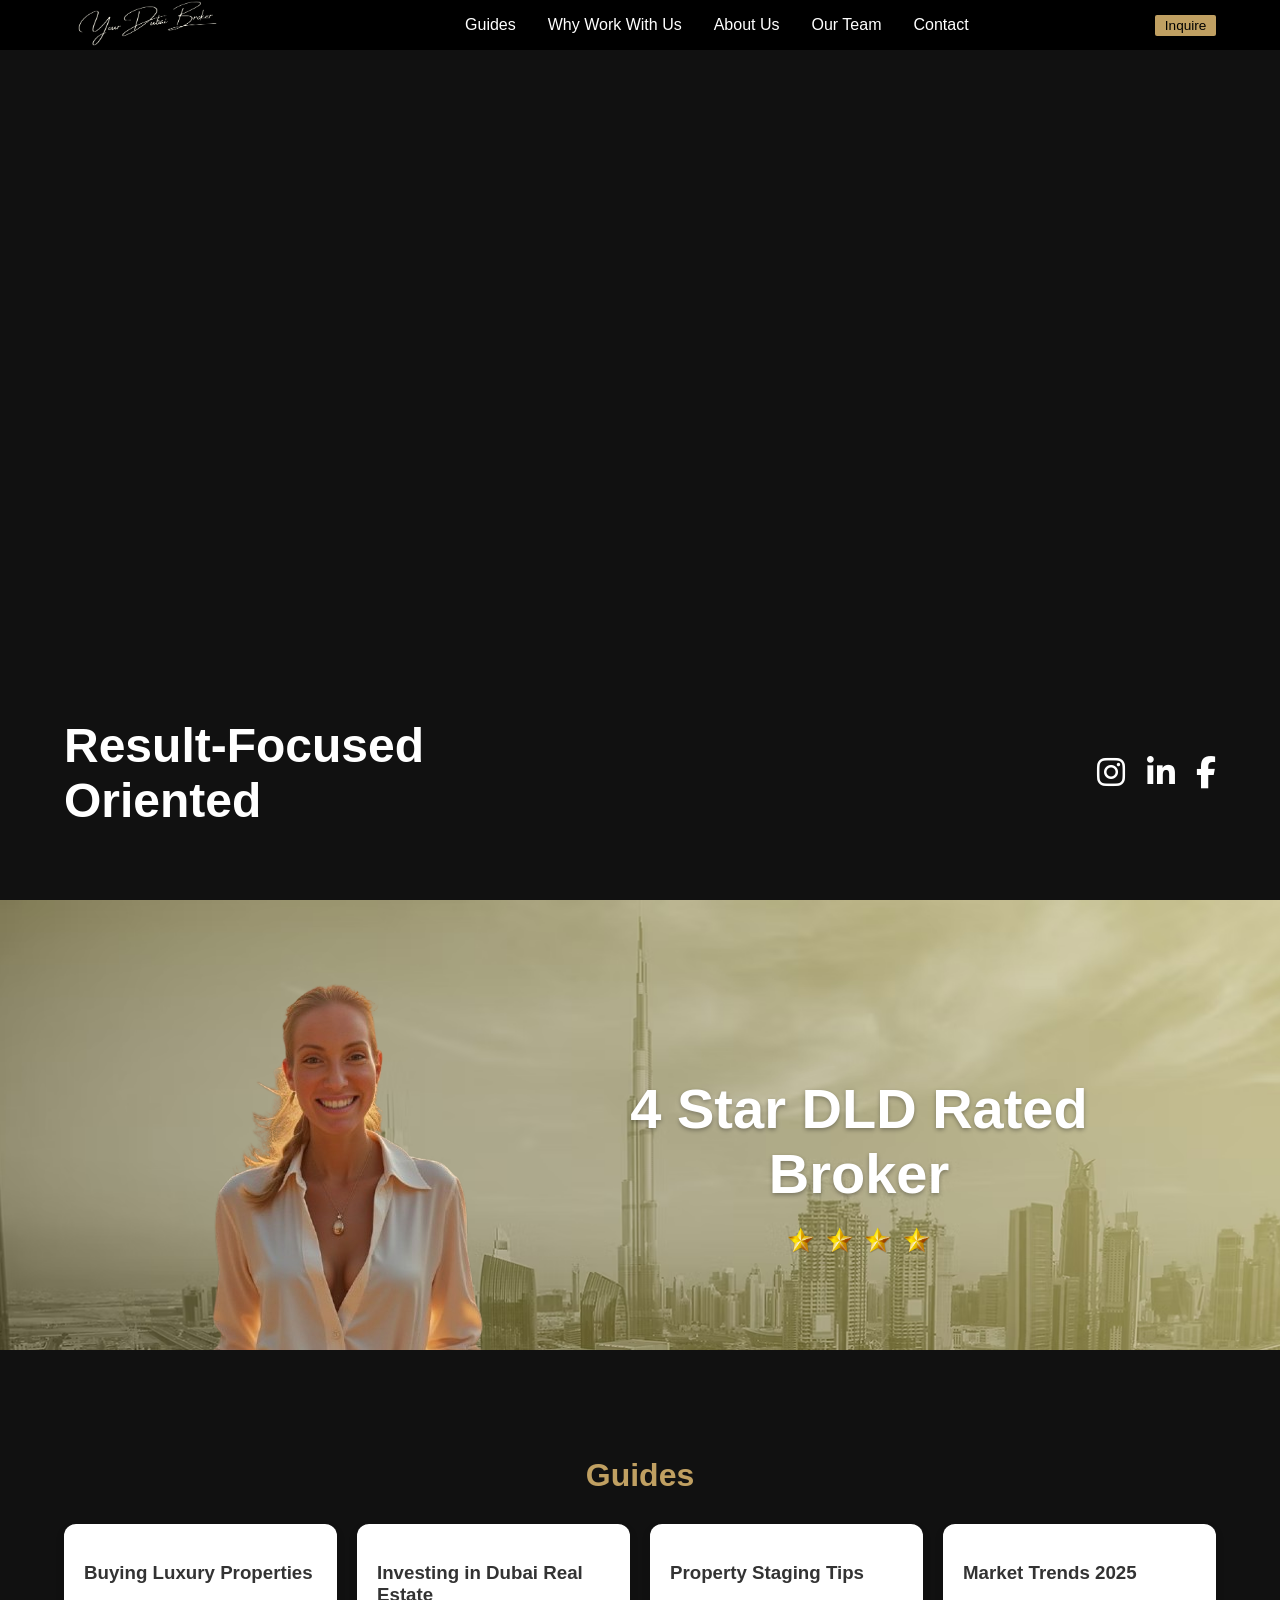
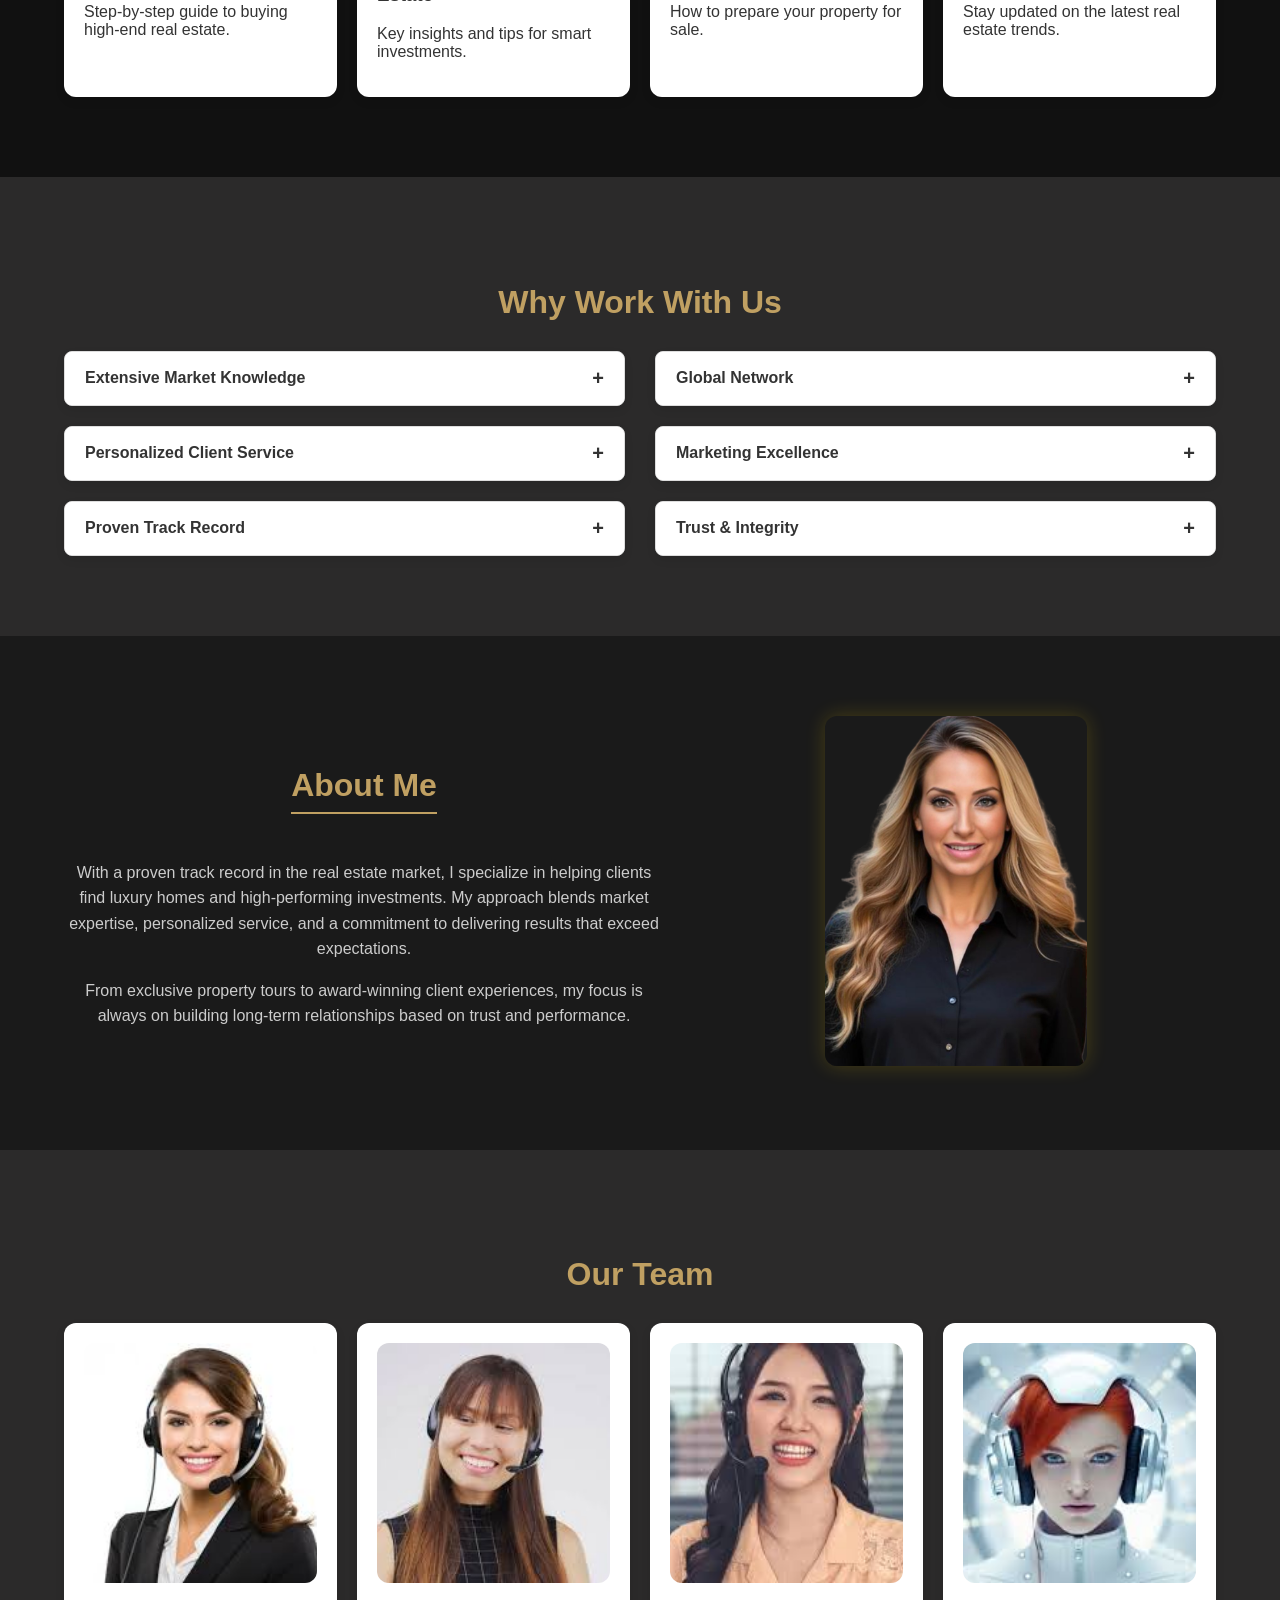
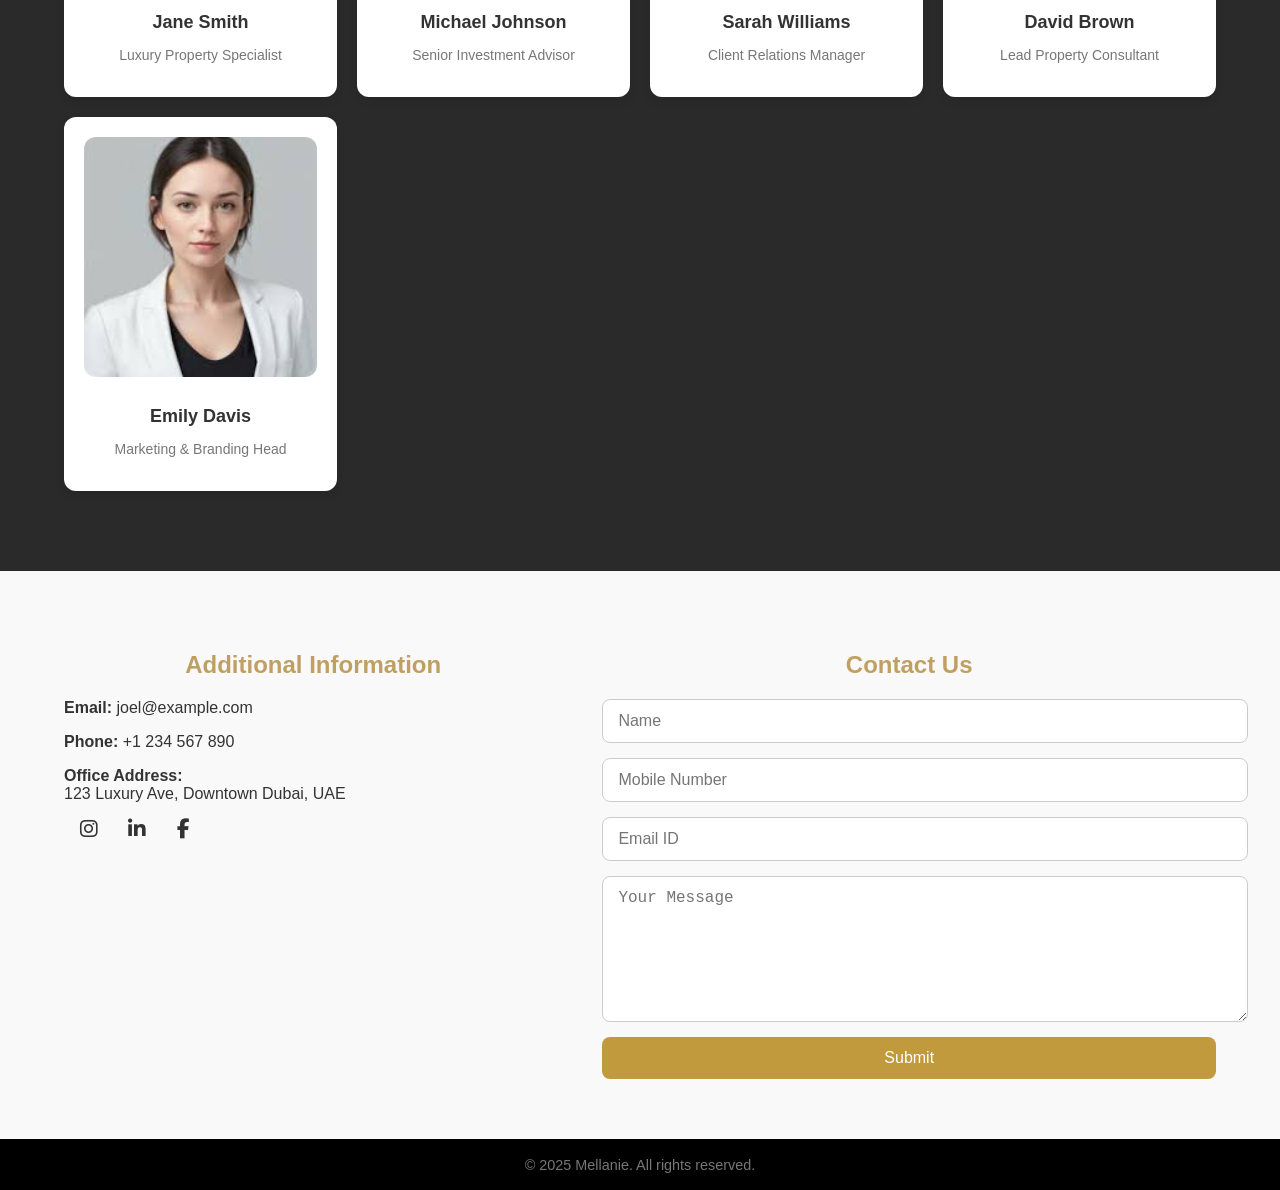
==== index.html @ d6aa224c "initial commit" ====
<!DOCTYPE html>
<html lang="en">
<head>
  <meta charset="UTF-8" />
  <meta name="viewport" content="width=device-width, initial-scale=1.0"/>
  <title>Mellanie | Luxury Real Estate Agent</title>
  <link rel="icon" href="Image/Untitled design (1) (1).png" type="image/png">
  <link rel="stylesheet" href="style.css" />
  <link rel="stylesheet" href="https://cdnjs.cloudflare.com/ajax/libs/font-awesome/6.5.0/css/all.min.css">
</head>
<body>

  <!-- Header -->
  <header class="header">
  <div class="container header-layout">
    <!-- Left: Logo -->
    <div class="logo">
  <a href="/" scroll-to="#hero">
    <img src="Image/signatureWhite 1.png" alt="Logo" class="logo-img" />
  </a>
</div>
    <!-- Center: Navigation -->
    <nav class="nav-center">
      <ul class="nav-links">
  <!-- <li><a href="#hero">Home</a></li> -->
  <li><a href="#guides">Guides</a></li>
  <li><a href="#why-work">Why Work With Us</a></li>
  <li><a href="#about">About Us</a></li>
  <li><a href="#team">Our Team</a></li>
  
  <li><a href="#contact">Contact</a></li>
</ul>
    </nav>

    <!-- Right: Inquire Button -->
    <div class="nav-btn">
      <a href="#contact" class="inquire-btn">Inquire</a>
    </div>
  </div>
</header>

  <!-- Hero Section with Video -->
  <section class="hero" id="hero">
    <div class="video-container">
      <video autoplay muted loop playsinline>
        <source src="Video/Untitled video - Made with Clipchamp (1).mp4" type="video/mp4" alt/>
        Your browser does not support the video tag.
      </video>
    </div>

    <!-- Hero Content -->
    

    <!-- Hero Bottom Overlay -->
    <div class="hero-bottom">
      <div class="container hero-bottom-flex">
        <h2 class="hero-bottom-heading" >Result-Focused <br> Oriented</h2>
        <div class="social-icons">
          <a href="#"><i class="fab fa-instagram"></i></a>
          <a href="#"><i class="fab fa-linkedin-in"></i></a>
          <a href="#"><i class="fab fa-facebook-f"></i></a>
        </div>
      </div>
    </div>
  </section>

  <!-- Award section -->
  <section class="awards-section">
  <div class="award-background">
    <img src="Image/award.png" alt="Award Background" />
  </div>
  <div class="container awards-container">
    <div class="award-agent-image">
      <img src="Image/mel_3-removebg-preview.png" alt="Agent Image" />
    </div>
    <div class="award-text">
      <h3>4 Star DLD Rated Broker</h3>
      <div class="star-row">
                <img src="Image/star.png.png" alt="Star" class="star-icon">
                <img src="Image/star.png.png" alt="Star" class="star-icon">
                <img src="Image/star.png.png" alt="Star" class="star-icon">
                <img src="Image/star.png.png" alt="Star" class="star-icon">
                </div>

    </div>
  </div>
</section>





  
<!-- Guides Section -->
<section class="section guides-section" id="guides">
  <div class="container">
    <h2>Guides</h2>
    <div class="guides-grid">
      <div class="guide-card" data-guide="guide1">
        <h3>Buying Luxury Properties</h3>
        <p>Step-by-step guide to buying high-end real estate.</p>
      </div>
      <div class="guide-card" data-guide="guide2">
        <h3>Investing in Dubai Real Estate</h3>
        <p>Key insights and tips for smart investments.</p>
      </div>
      <div class="guide-card" data-guide="guide3">
        <h3>Property Staging Tips</h3>
        <p>How to prepare your property for sale.</p>
      </div>
      <div class="guide-card" data-guide="guide4">
        <h3>Market Trends 2025</h3>
        <p>Stay updated on the latest real estate trends.</p>
      </div>
    </div>
  </div>
</section>

<!-- Guide Modal -->
<div class="guide-modal" id="guideModal">
  <div class="guide-modal-content">
    <span class="close-modal">&times;</span>
    <div id="guideContent">
      <!-- Guide content will appear here -->
    </div>
  </div>
</div>


<!-- Why Work With Us Section -->
<section class="section why-work-section" id="why-work">
  <div class="container">
    <h2>Why Work With Us</h2>
    <div class="accordion-grid">
      <!-- Left Column -->
      <div class="accordion-column">
        
        <!-- Accordion Item 1 -->
        <div class="accordion-item">
          <button class="accordion-header">
            <span>Extensive Market Knowledge</span>
            <span class="accordion-icon">+</span>
          </button>
          <div class="accordion-content">
            <p>Our deep understanding of the luxury real estate market ensures you get the best value, whether buying or selling high-end properties.</p>
          </div>
        </div>

        <!-- Accordion Item 2 -->
        <div class="accordion-item">
          <button class="accordion-header">
            <span>Personalized Client Service</span>
            <span class="accordion-icon">+</span>
          </button>
          <div class="accordion-content">
            <p>We tailor our services to match your unique goals, providing a highly personalized and seamless experience throughout the process.</p>
          </div>
        </div>

        <!-- Accordion Item 3 -->
        <div class="accordion-item">
          <button class="accordion-header">
            <span>Proven Track Record</span>
            <span class="accordion-icon">+</span>
          </button>
          <div class="accordion-content">
            <p>With numerous successful transactions and satisfied clients, our results speak for themselves.</p>
          </div>
        </div>
      </div>

      <!-- Right Column -->
      <div class="accordion-column">
        
        <!-- Accordion Item 4 -->
        <div class="accordion-item">
          <button class="accordion-header">
            <span>Global Network</span>
            <span class="accordion-icon">+</span>
          </button>
          <div class="accordion-content">
            <p>Leverage our extensive network of international buyers, investors, and partners to access exclusive opportunities.</p>
          </div>
        </div>

        <!-- Accordion Item 5 -->
        <div class="accordion-item">
          <button class="accordion-header">
            <span>Marketing Excellence</span>
            <span class="accordion-icon">+</span>
          </button>
          <div class="accordion-content">
            <p>We use cutting-edge marketing strategies to ensure your property gets maximum exposure to the right audience.</p>
          </div>
        </div>

        <!-- Accordion Item 6 -->
        <div class="accordion-item">
          <button class="accordion-header">
            <span>Trust & Integrity</span>
            <span class="accordion-icon">+</span>
          </button>
          <div class="accordion-content">
            <p>We build long-term relationships based on transparency, trust, and a genuine commitment to your success.</p>
          </div>
        </div>
      </div>
    </div>
  </div>
</section>
<!-- About Section -->
  <section class="section about-section" id="about">
  <div class="container about-container">
    <!-- Left: Text -->
    <div class="about-text">
      <h2>About Me</h2>
      <p>With a proven track record in the real estate market, I specialize in helping clients find luxury homes and high-performing investments.  
      My approach blends market expertise, personalized service, and a commitment to delivering results that exceed expectations.</p>
      <p>From exclusive property tours to award-winning client experiences, my focus is always on building long-term relationships based on trust and performance.</p>
    </div>

    <!-- Right: Image -->
    <div class="about-image">
      <img src="Image/Untitled design (1) (1).png" alt="Real Estate Agent" />
    </div>
  </div>
</section>

<!-- Our Team Section -->
<section class="section team-section" id="team">
  <div class="container">
    <h2>Our Team</h2>
    <div class="team-grid">
      <!-- Team Member 1 -->
      <div class="team-card">
        <img src="Image/team1.jpeg" alt="Team Member 1" class="team-img" />
        <h3>Jane Smith</h3>
        <p>Luxury Property Specialist</p>
      </div>
      
      <!-- Team Member 2 -->
      <div class="team-card">
        <img src="Image/team2.jpeg" alt="Team Member 2" class="team-img" />
        <h3>Michael Johnson</h3>
        <p>Senior Investment Advisor</p>
      </div>
      
      <!-- Team Member 3 -->
      <div class="team-card">
        <img src="Image/team3.jpeg" alt="Team Member 3" class="team-img" />
        <h3>Sarah Williams</h3>
        <p>Client Relations Manager</p>
      </div>
      
      <!-- Team Member 4 -->
      <div class="team-card">
        <img src="Image/team4.jpeg" alt="Team Member 4" class="team-img" />
        <h3>David Brown</h3>
        <p>Lead Property Consultant</p>
      </div>
      
      <!-- Team Member 5 -->
      <div class="team-card">
        <img src="Image/team5.jpeg" alt="Team Member 5" class="team-img" />
        <h3>Emily Davis</h3>
        <p>Marketing & Branding Head</p>
      </div>
    </div>
  </div>
</section>
  

  <!-- Contact Us Section -->
<section class="section contact-us-section" id="contact">
  <div class="container contact-us-container">
    <!-- Left: Additional Information -->
    <div class="contact-info">
      <h2>Additional Information</h2>
      <p><strong>Email:</strong> <a href="mailto:joel@example.com">joel@example.com</a></p>
      <p><strong>Phone:</strong> <a href="tel:+1234567890">+1 234 567 890</a></p>
      <p><strong>Office Address:</strong><br>123 Luxury Ave, Downtown Dubai, UAE</p>
      
      <div class="social-icons contact-social-icons">
        <a href="#"><i class="fab fa-instagram"></i></a>
        <a href="#"><i class="fab fa-linkedin-in"></i></a>
        <a href="#"><i class="fab fa-facebook-f"></i></a>
      </div>
    </div>

    <!-- Right: Contact Form -->
    <div class="contact-form">
      <h2>Contact Us</h2>
      <form action="#" method="post">
        <input type="text" name="name" placeholder="Name" required>
        <input type="tel" name="mobile" placeholder="Mobile Number" required>
        <input type="email" name="email" placeholder="Email ID" required>
        <textarea name="description" placeholder="Your Message" required></textarea>
        <button type="submit" class="inquire-btn">Submit</button>
      </form>
    </div>
  </div>
</section>


  <!-- Footer -->
  <footer class="footer">
    <div class="container">
      <p>&copy; 2025 Mellanie. All rights reserved.</p>
    </div>
  </footer>
<script>
  const guideContentData = {
    guide1: "<h3>Buying Luxury Properties</h3><p>Here's a comprehensive guide to help you purchase your dream luxury property...</p>",
    guide2: "<h3>Investing in Dubai Real Estate</h3><p>Discover investment strategies and key locations in Dubai's dynamic market...</p>",
    guide3: "<h3>Property Staging Tips</h3><p>Learn how to stage your property for maximum appeal and value...</p>",
    guide4: "<h3>Market Trends 2025</h3><p>Stay ahead of the curve with these market trends and projections for 2025...</p>"
  };

  const guideCards = document.querySelectorAll(".guide-card");
  const guideModal = document.getElementById("guideModal");
  const guideContent = document.getElementById("guideContent");
  const closeModal = document.querySelector(".close-modal");

  guideCards.forEach(card => {
    card.addEventListener("click", () => {
      const guideKey = card.getAttribute("data-guide");
      guideContent.innerHTML = guideContentData[guideKey];
      guideModal.style.display = "block";
    });
  });

  closeModal.addEventListener("click", () => {
    guideModal.style.display = "none";
  });

  window.addEventListener("click", (e) => {
    if (e.target === guideModal) {
      guideModal.style.display = "none";
    }
  });
</script>
<script>
  const accordionHeaders = document.querySelectorAll(".accordion-header");

  accordionHeaders.forEach(header => {
    header.addEventListener("click", () => {
      // Close all open accordions
      accordionHeaders.forEach(item => {
        if (item !== header) {
          item.classList.remove("active");
          item.nextElementSibling.style.maxHeight = null;
          item.nextElementSibling.style.padding = "0 20px";
          item.querySelector('.accordion-icon').textContent = "+";
        }
      });

      // Toggle this accordion
      header.classList.toggle("active");
      const content = header.nextElementSibling;
      const icon = header.querySelector('.accordion-icon');

      if (header.classList.contains("active")) {
        content.style.maxHeight = content.scrollHeight + "px";
        content.style.padding = "15px 20px";
        icon.textContent = "–";
      } else {
        content.style.maxHeight = null;
        content.style.padding = "0 20px";
        icon.textContent = "+";
      }
    });
  });
</script>


</body>
</html>
---- style.css ----
html {
  scroll-behavior: smooth;
}
/* Basic Layout */
body {
  margin: 0;
  font-family: 'Arial', sans-serif;
  background-color: #111;
  color: #fff;
}

.container {
  width: 90%;
  max-width: 1200px;
  margin: 0 auto;
  background-color: transparent !important;
}


/* Header */
.header {
  background-color: #000;
  padding: 0rem 0;
  position: fixed;
  width: 100%;
  z-index: 1000;
}

.header-flex {
  display: flex;
  justify-content: space-between;
  align-items: center;
}

.header-layout {
  display: flex;
  align-items: center;
  justify-content: space-between;
}

.logo-img {
  height: 45px;
}

/* Center Nav */
.nav-center {
  flex: 1;
  display: flex;
  justify-content: center;
}

.nav-links {
  display: flex;
  gap: 2rem;
  list-style: none;
}

.nav-links li a {
  color: #fff;
  text-decoration: none;
  font-weight: 500;
  transition: color 0.3s;
}

.nav-links li a:hover {
  color: #C0A062;
}

/* Right: Inquire Button */
.nav-btn {
  margin-left: auto;
}

.inquire-btn {
  padding: 0.2rem 0.6rem; /* Less vertical and horizontal padding */
  background-color: #C0A062;
  color: #000;
  text-decoration: none;
  font-weight: 500;
  font-size: 0.85rem; /* Slightly smaller text */
  border-radius: 2px;
  transition: background-color 0.3s;
}

.inquire-btn:hover {
  background-color: #C0A062;
}

.nav-links a {
  color: #fff;
  text-decoration: none;
  font-weight: 500;
  transition: color 0.3s;
}

.nav-links a:hover {
  color: #C0A062;
}

/* Hero Section */
.hero {
  position: relative;
  height: 100vh;
  overflow: hidden;
  font-size: larger;
}


.video-container video {
  width: 100%;
  height: 100%;
  margin-top: 2%;
  object-fit: cover;
}

.hero-content {
  position: absolute;
  top: 30%;
  left: 5%;
  z-index: 2;
  color: #c8882a;
  max-width: 600px;
}

.hero-content h1 {
  font-size: 3rem;
  margin-bottom: 0.5rem;
}

.hero-content p {
  font-size: 1.2rem;
}

/* Hero Bottom Overlay */
.hero-bottom {
  position: absolute;
  bottom: 2rem;
  width: 100%;
  z-index: 2;
}

.hero-bottom-flex {
  display: flex;
  justify-content: space-between;
  align-items: center;
}

.hero-bottom-heading {
  font-size: 3rem;
  color: #fff;
}

.social-icons a {
  color: #fff;
  margin-left: 1rem;
  font-size: 2rem;
  transition: color 0.3s;
}

.social-icons a:hover {
  color: #C0A062;
}
/* Awards Section */
.awards-section {
  background-color: #111;
  padding: 0;
  text-align: center;
  position: relative;
  overflow: hidden;
}

.award-background img {
  position: absolute;
  top: 0; left: 0; right: 0; bottom: 0;
  width: 100%;
  height: 450px;
  object-fit: cover;
  z-index: 0;
  opacity: 1;
  pointer-events: none;
}

.awards-container {
  position: relative;
  z-index: 3;
  display: flex;
  justify-content: space-between;
  align-items: flex-start;
  padding: 20px 60px;
  max-width: 100%;
  height: 450px; /* adjust height */
  box-sizing: border-box;
}

/* Agent image pinned to bottom left */
.award-agent img {
  max-height: 400px; /* adjust max-height as needed */
  object-fit: contain;
  margin-bottom: 0; /* ensure no margin below */
}

/* Text on right */
.award-text {
  position: relative;
  z-index: 3;
  text-align: center;
  color: #fff;
  padding-left: 5px;
  margin-top: 100px; /* adjust as needed */
}
.award-content {
  display: flex;
  align-items: flex-end; /* align agent image and text vertically */
  justify-content: space-between;
  position: relative;
  z-index: 3;
  padding: 10px 40px; /* adjust padding as needed */
}
.award-text h3 {
   font-size: 3.5rem;
    color: white;
    text-shadow: 0 2px 4px rgba(0,0,0,0.3);
    margin-bottom: 20px;
    line-height: .3;

}

.award-text {
  text-align: center; /* or center if you prefer */
  color: #fff;
  margin-bottom: 10px; /* decrease bottom margin if any */
}

.award-stars {
  display: inline-flex;
  justify-content: flex-start;
  align-items: center;
  margin-top: 5px; /* decrease spacing from heading */
}

.star-icon {
  width: 30px; /* slightly smaller stars */
  margin: 0 2px;
}
    

/* Responsive */
@media (max-width: 768px) {
  .awards-container {
    flex-direction: column;
    justify-content: flex-end;
    height: auto;
    padding: 20px;
  }

  .award-agent-image img {
    position: relative;
    left: 0;
    bottom: 0;
    max-width: 70%;
    margin: 0 auto;
  }

  .award-text {
    text-align: center;
    padding-left: 0;
    margin-top: 20px;
  }
}



/* About Section Flex Layout */
.about-section {
  background-color: #111; /* Optional dark background */
  padding: 4rem 1rem;
}

.about-container {
  display: flex;
  flex-wrap: wrap;
  align-items: center;
  justify-content: center;
  gap: 2rem;
  max-width: 1200px;
  margin: 0 auto;
}

.about-text {
  flex: 1 1 500px;
  text-align: center;
  max-width: 600px;
}

.about-text h2 {
  display: inline-block;
  border-bottom: 2px solid #C0A062;
  padding-bottom: 0.5rem;
  margin-bottom: 1rem;
  color: #fff;
}

.about-text p {
  color: #ccc;
  line-height: 1.6;
}

.about-image {
  flex: 1 1 400px;
  text-align: center;
}

.about-image img {
  max-width: 100%;
  height: auto;
  border-radius: 10px;
}

.about-image img {
  max-width: 100%;
  height: 350px;
  border-radius: 12px;
  box-shadow: 0 0 20px rgba(255, 215, 0, 0.2);
}

.guides-section {
  padding: 60px 0;
  background-color: #111 !important; /* force it */
}
.guides-grid {
  display: grid;
  grid-template-columns: repeat(auto-fit, minmax(250px, 1fr));
  gap: 20px;
}

.guide-card {
  background-color: #fff;
  border-radius: 12px;
  padding: 20px;
  color: #333; /* text color - dark grey for good contrast on white */
  box-shadow: 0 4px 10px rgba(0,0,0,0.1);
  cursor: pointer;
  transition: transform 0.3s ease, box-shadow 0.3s ease;
}

.guide-card:hover {
  transform: translateY(-5px);
  box-shadow: 0 8px 16px rgba(0,0,0,0.2);
}

/* Guide Modal */
.guide-modal {
  display: none;
  position: fixed;
  z-index: 999;
  padding-top: 80px;
  left: 0;
  top: 0;
  width: 100%;
  height: 100%;
  overflow: auto;
  background-color: rgba(0,0,0,0.7);
}

.guide-modal-content {
  background-color: #fff;
  margin: auto;
  padding: 20px;
  border-radius: 12px;
  max-width: 600px;
  position: relative;
}

.close-modal {
  position: absolute;
  top: 10px;
  right: 20px;
  font-size: 28px;
  cursor: pointer;
  color: #333;
}

.close-modal:hover {
  color: #000;
}

/* Our Team Section */
.team-section {
  padding: 60px 0;
 background-color: #2b2a2a !important; /* light grey background */
  color: #333;
  text-align: center;
}

.team-grid {
  display: grid;
  grid-template-columns: repeat(auto-fit, minmax(220px, 1fr));
  gap: 20px;
  margin-top: 30px;
}

.team-card {
  background-color: #fff;
  border-radius: 12px;
  padding: 20px;
  box-shadow: 0 4px 10px rgba(0,0,0,0.1);
  transition: transform 0.3s ease, box-shadow 0.3s ease;
}

.team-card:hover {
  transform: translateY(-5px);
  box-shadow: 0 8px 16px rgba(0,0,0,0.2);
}

.team-img {
  width: 100%;
  height: 240px;
  object-fit: cover;
  border-radius: 12px;
  margin-bottom: 15px;
}

.team-card h3 {
  margin: 10px 0 5px;
  font-size: 18px;
  color: #333;
}

.team-card p {
  font-size: 14px;
  color: #777;
}



/* Why Work With Us Section */
.why-work-section {
  padding: 60px 0;
  background-color: #2b2a2a !important;
}

.accordion-grid {
  display: grid;
  grid-template-columns: repeat(auto-fit, minmax(300px, 1fr));
  gap: 30px;
  margin-top: 30px;
}

.accordion-column {
  display: flex;
  flex-direction: column;
  gap: 20px;
}

.accordion-item {
  background-color: #fff;
  border: 1px solid #ddd;
  border-radius: 8px;
  box-shadow: 0 4px 10px rgba(0,0,0,0.08);
  overflow: hidden;
  transition: box-shadow 0.3s ease;
}

.accordion-item:hover {
  box-shadow: 0 8px 16px rgba(0,0,0,0.15);
}

.accordion-header {
  display: flex;
  justify-content: space-between;
  align-items: center;
  background-color: #fff;
  color: #333;
  cursor: pointer;
  padding: 15px 20px;
  width: 100%;
  border: none;
  outline: none;
  font-size: 16px;
  font-weight: 600;
  transition: background-color 0.3s ease;
}

.accordion-header:hover {
  background-color: #f0f0f0;
}

.accordion-icon {
  font-size: 20px;
  transition: transform 0.3s ease;
}

.accordion-header.active .accordion-icon {
  transform: rotate(45deg); /* + turns to x */
}

.accordion-content {
  max-height: 0;
  overflow: hidden;
  padding: 0 20px;
  background-color: #fafafa;
  transition: max-height 0.3s ease, padding 0.3s ease;
}

.accordion-content p {
  margin: 15px 0;
  color: #555;
}


/* Section General */
.section {
  padding: 5rem 0;
  background-color: #1a1a1a;
}

.section h2 {
  text-align: center;
  font-size: 32px;
  margin-bottom: 30px;
  color: #C0A062; /* optional: make headings consistent */
  font-weight: 700; /* optional: make it look premium */
}

.project h3 {
  margin-top: 1.5rem;
  color: #fff;
}
/* Contact Us Section */
.contact-us-section {
  padding: 60px 0;
  background-color: #f9f9f9;
  color: #333;
}

.contact-us-container {
  display: flex;
  flex-wrap: wrap;
  gap: 40px;
  justify-content: space-between;
  align-items: flex-start;
}

.contact-info {
  flex: 1 1 40%;
  min-width: 280px;
}

.contact-info h2 {
  margin-bottom: 20px;
  font-size: 24px;
}

.contact-info p {
  margin-bottom: 12px;
  font-size: 16px;
}

.contact-info a {
  color: #333;
  text-decoration: none;
}

.contact-info a:hover {
  text-decoration: underline;
}

.contact-social-icons {
  margin-top: 15px;
}

.contact-social-icons a {
  display: inline-block;
  margin-right: 10px;
  font-size: 20px;
  color: #333;
  transition: color 0.3s ease;
}

.contact-social-icons a:hover {
  color: #c09a3d; /* golden tone for hover */
}

.contact-form {
  flex: 1 1 50%;
  min-width: 320px;
}

.contact-form h2 {
  margin-bottom: 20px;
  font-size: 24px;
}

.contact-form form {
  display: flex;
  flex-direction: column;
  gap: 15px;
}

.contact-form input,
.contact-form textarea {
  width: 100%;
  padding: 12px 15px;
  border: 1px solid #ccc;
  border-radius: 8px;
  font-size: 16px;
}

.contact-form textarea {
  min-height: 120px;
  resize: vertical;
}

.contact-form button {
  padding: 12px 20px;
  background-color: #c09a3d; /* golden tone button */
  color: #fff;
  border: none;
  border-radius: 8px;
  font-size: 16px;
  cursor: pointer;
  transition: background-color 0.3s ease;
}

.contact-form button:hover {
  background-color: #b48b30;
}

/* Footer */
.footer {
  background-color: #000;
  padding: .2rem 0;
  text-align: center;
  color: #777;
  font-size: 0.9rem;
}
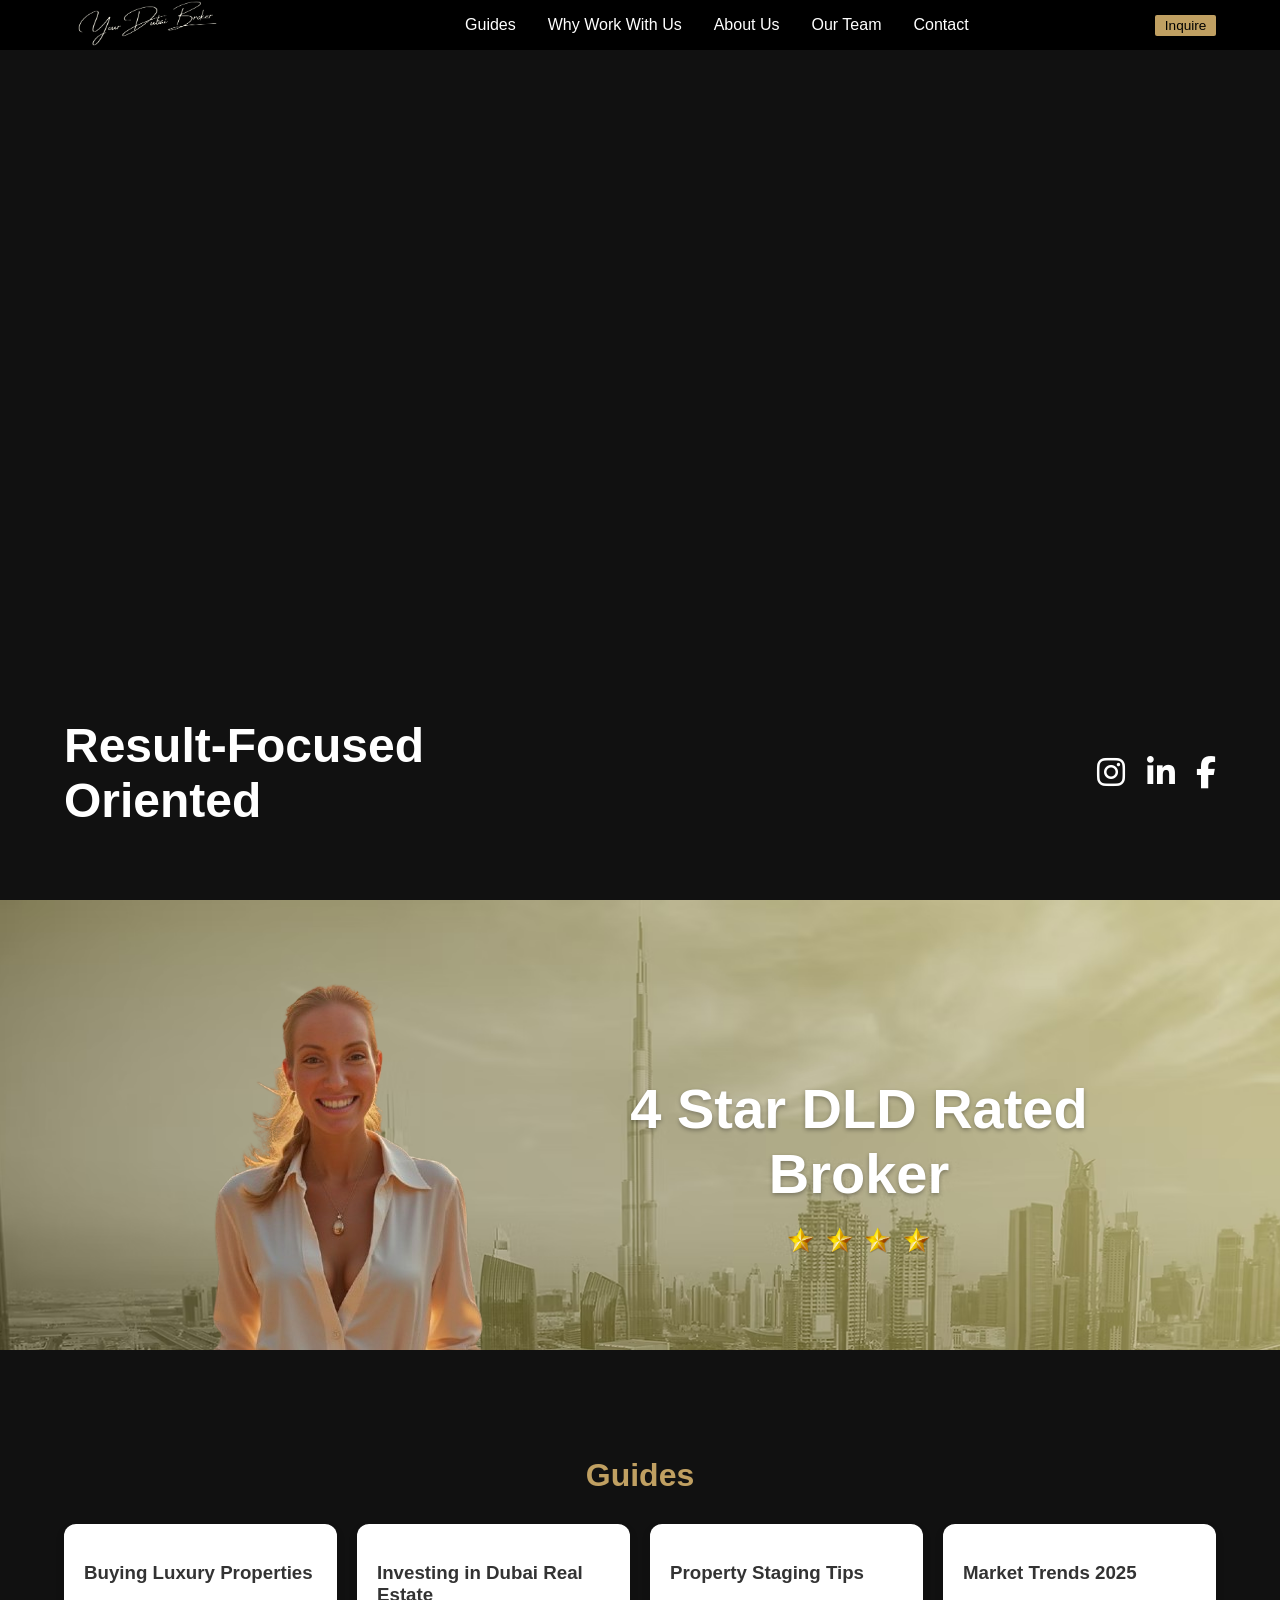
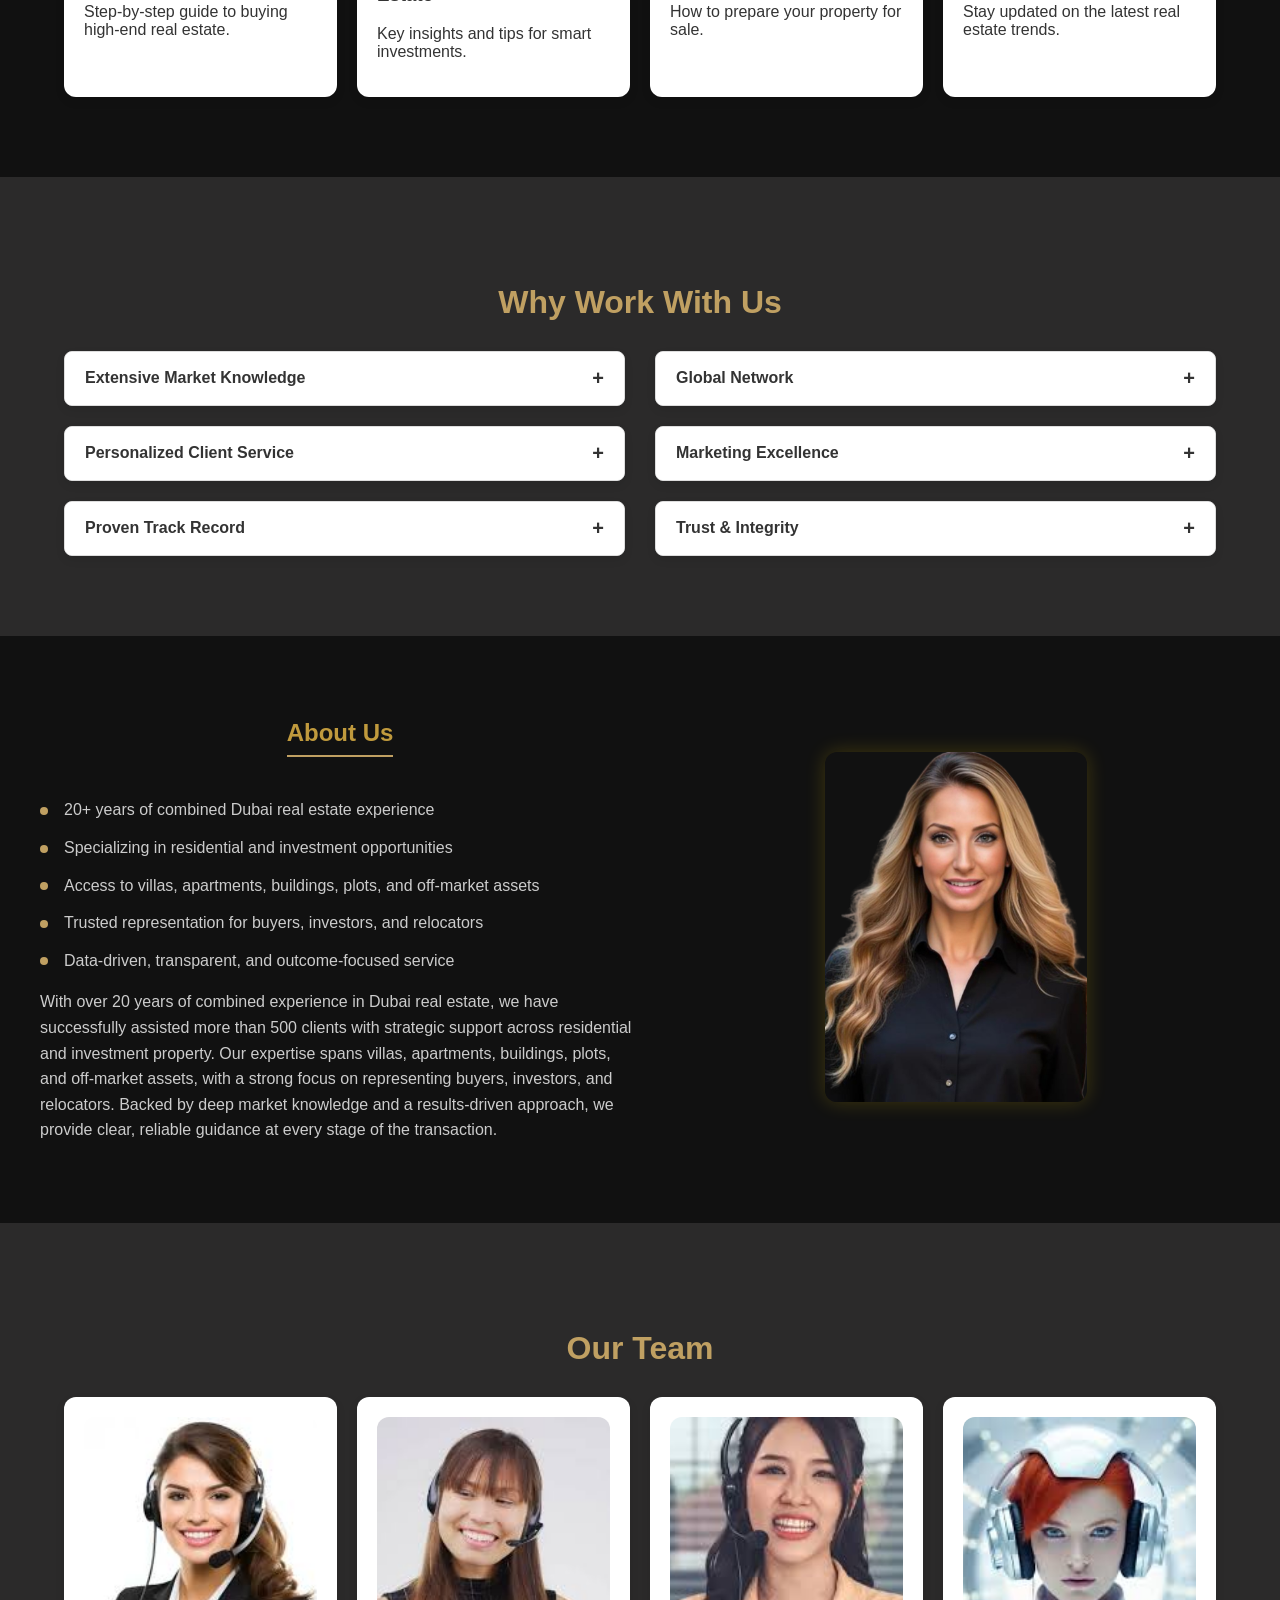
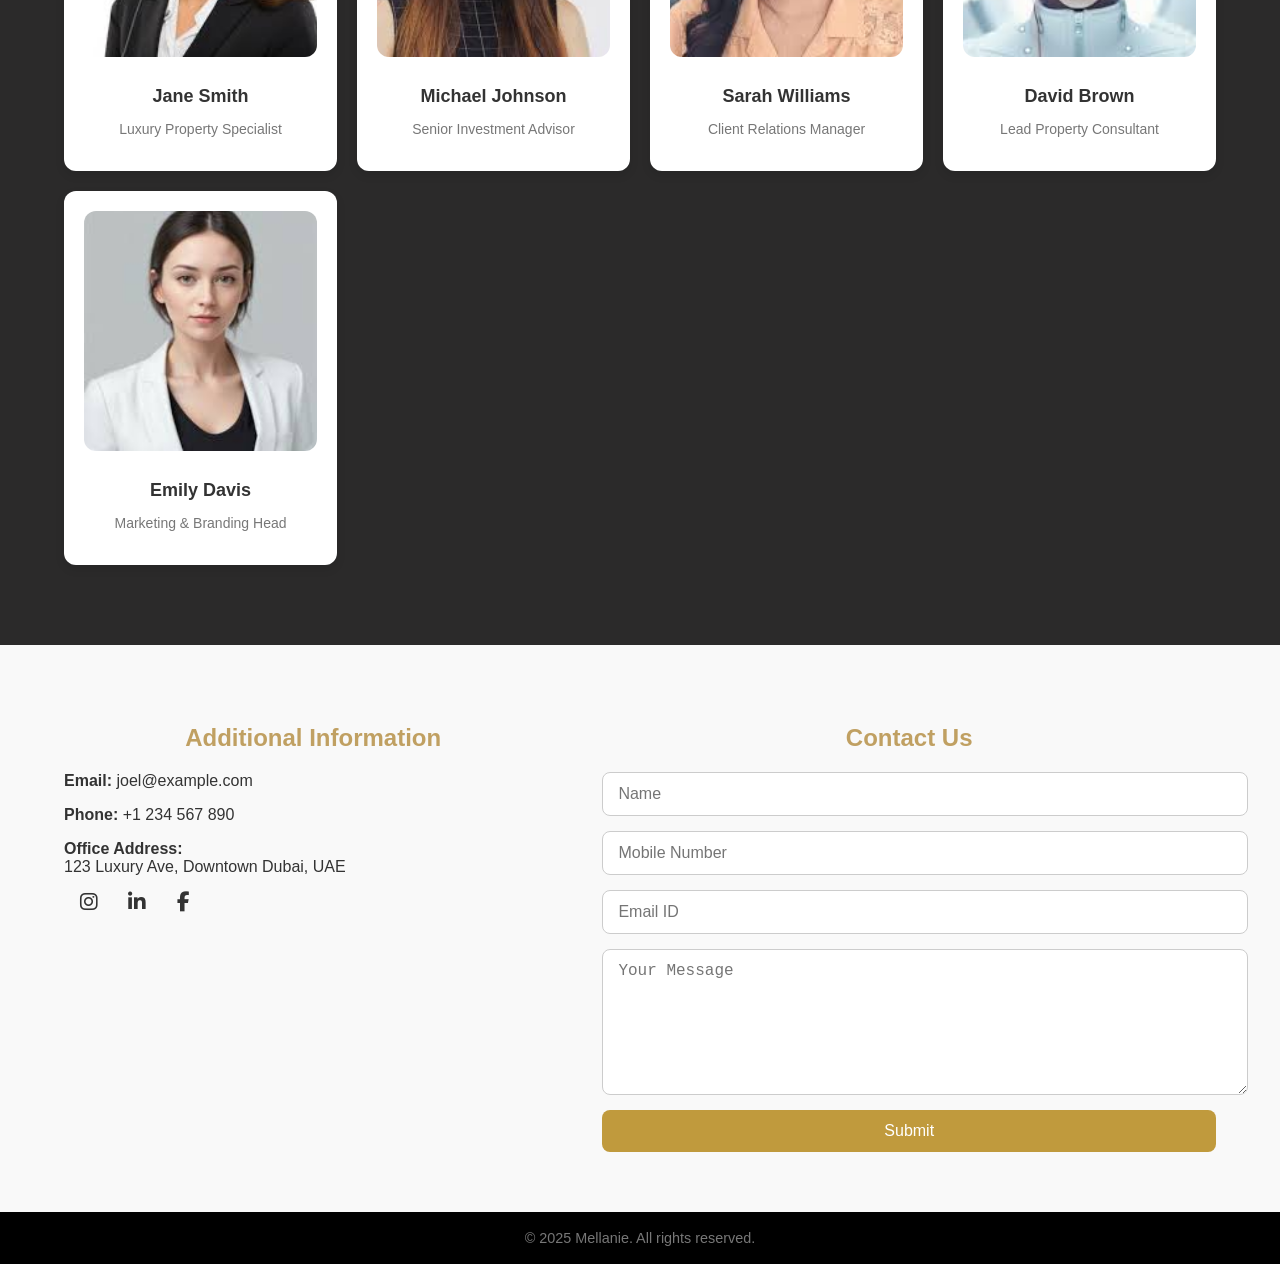
==== commit 57552b2c: "Changes in style.css" ====
--- a/index.html
+++ b/index.html
@@ -1,3 +1,4 @@
+
 <!DOCTYPE html>
 <html lang="en">
 <head>
@@ -25,7 +26,7 @@
   <!-- <li><a href="#hero">Home</a></li> -->
   <li><a href="#guides">Guides</a></li>
   <li><a href="#why-work">Why Work With Us</a></li>
-  <li><a href="#about">About Us</a></li>
+  <li ><a href="#about">About Us</a></li>
   <li><a href="#team">Our Team</a></li>
   
   <li><a href="#contact">Contact</a></li>
@@ -209,22 +210,25 @@
   </div>
 </section>
 <!-- About Section -->
-  <section class="section about-section" id="about">
-  <div class="container about-container">
-    <!-- Left: Text -->
+<section class="about-section" id="about">
+  <div class="about-container">
     <div class="about-text">
-      <h2>About Me</h2>
-      <p>With a proven track record in the real estate market, I specialize in helping clients find luxury homes and high-performing investments.  
-      My approach blends market expertise, personalized service, and a commitment to delivering results that exceed expectations.</p>
-      <p>From exclusive property tours to award-winning client experiences, my focus is always on building long-term relationships based on trust and performance.</p>
-    </div>
-
-    <!-- Right: Image -->
+      <h2>About Us</h2>
+      <ul>
+        <li class="enhanced-li">20+ years of combined Dubai real estate experience</li>
+        <li class="enhanced-li">Specializing in residential and investment opportunities</li>
+        <li class="enhanced-li">Access to villas, apartments, buildings, plots, and off-market assets</li>
+        <li class="enhanced-li">Trusted representation for buyers, investors, and relocators</li>
+        <li class="enhanced-li">Data-driven, transparent, and outcome-focused service</li>
+      </ul>
+      <p>With over 20 years of combined experience in Dubai real estate, we have successfully assisted more than 500 clients with strategic support across residential and investment property. Our expertise spans villas, apartments, buildings, plots, and off-market assets, with a strong focus on representing buyers, investors, and relocators. Backed by deep market knowledge and a results-driven approach, we provide clear, reliable guidance at every stage of the transaction.</p>
+    </div>
     <div class="about-image">
-      <img src="Image/Untitled design (1) (1).png" alt="Real Estate Agent" />
-    </div>
-  </div>
-</section>
+      <img src="Image/Untitled design (1) (1).png" alt="About Us Image">
+    </div>
+  </div>
+</section>
+
 
 <!-- Our Team Section -->
 <section class="section team-section" id="team">
--- a/style.css
+++ b/style.css
@@ -272,7 +272,7 @@
 
 /* About Section Flex Layout */
 .about-section {
-  background-color: #111; /* Optional dark background */
+  background-color: #111;
   padding: 4rem 1rem;
 }
 
@@ -288,7 +288,7 @@
 
 .about-text {
   flex: 1 1 500px;
-  text-align: center;
+  text-align: center; /* This centers only the heading */
   max-width: 600px;
 }
 
@@ -296,24 +296,46 @@
   display: inline-block;
   border-bottom: 2px solid #C0A062;
   padding-bottom: 0.5rem;
+  margin-bottom: 1.5rem;
+  color: #c09a3d; /* updated color */
+  text-align: center; /* explicitly centers the heading */
+}
+
+.about-text ul {
+  list-style: none; /* remove default bullets */
+  padding-left: 0;
   margin-bottom: 1rem;
-  color: #fff;
+  color: #ccc;
+  line-height: 1.6;
+  text-align: left; /* left-align list */
+}
+
+.about-text ul li {
+  position: relative;
+  padding-left: 1.5rem;
+  margin-bottom: 0.75rem;
+}
+
+.about-text ul li.enhanced-li::before {
+  content: '';
+  position: absolute;
+  left: 0;
+  top: 0.6em;
+  width: 8px;
+  height: 8px;
+  background-color: #C0A062;
+  border-radius: 50%;
 }
 
 .about-text p {
   color: #ccc;
   line-height: 1.6;
+  text-align: left; /* left-align paragraph */
 }
 
 .about-image {
   flex: 1 1 400px;
   text-align: center;
-}
-
-.about-image img {
-  max-width: 100%;
-  height: auto;
-  border-radius: 10px;
 }
 
 .about-image img {
@@ -322,6 +344,7 @@
   border-radius: 12px;
   box-shadow: 0 0 20px rgba(255, 215, 0, 0.2);
 }
+
 
 .guides-section {
   padding: 60px 0;
@@ -633,4 +656,4 @@
   text-align: center;
   color: #777;
   font-size: 0.9rem;
-}
+}
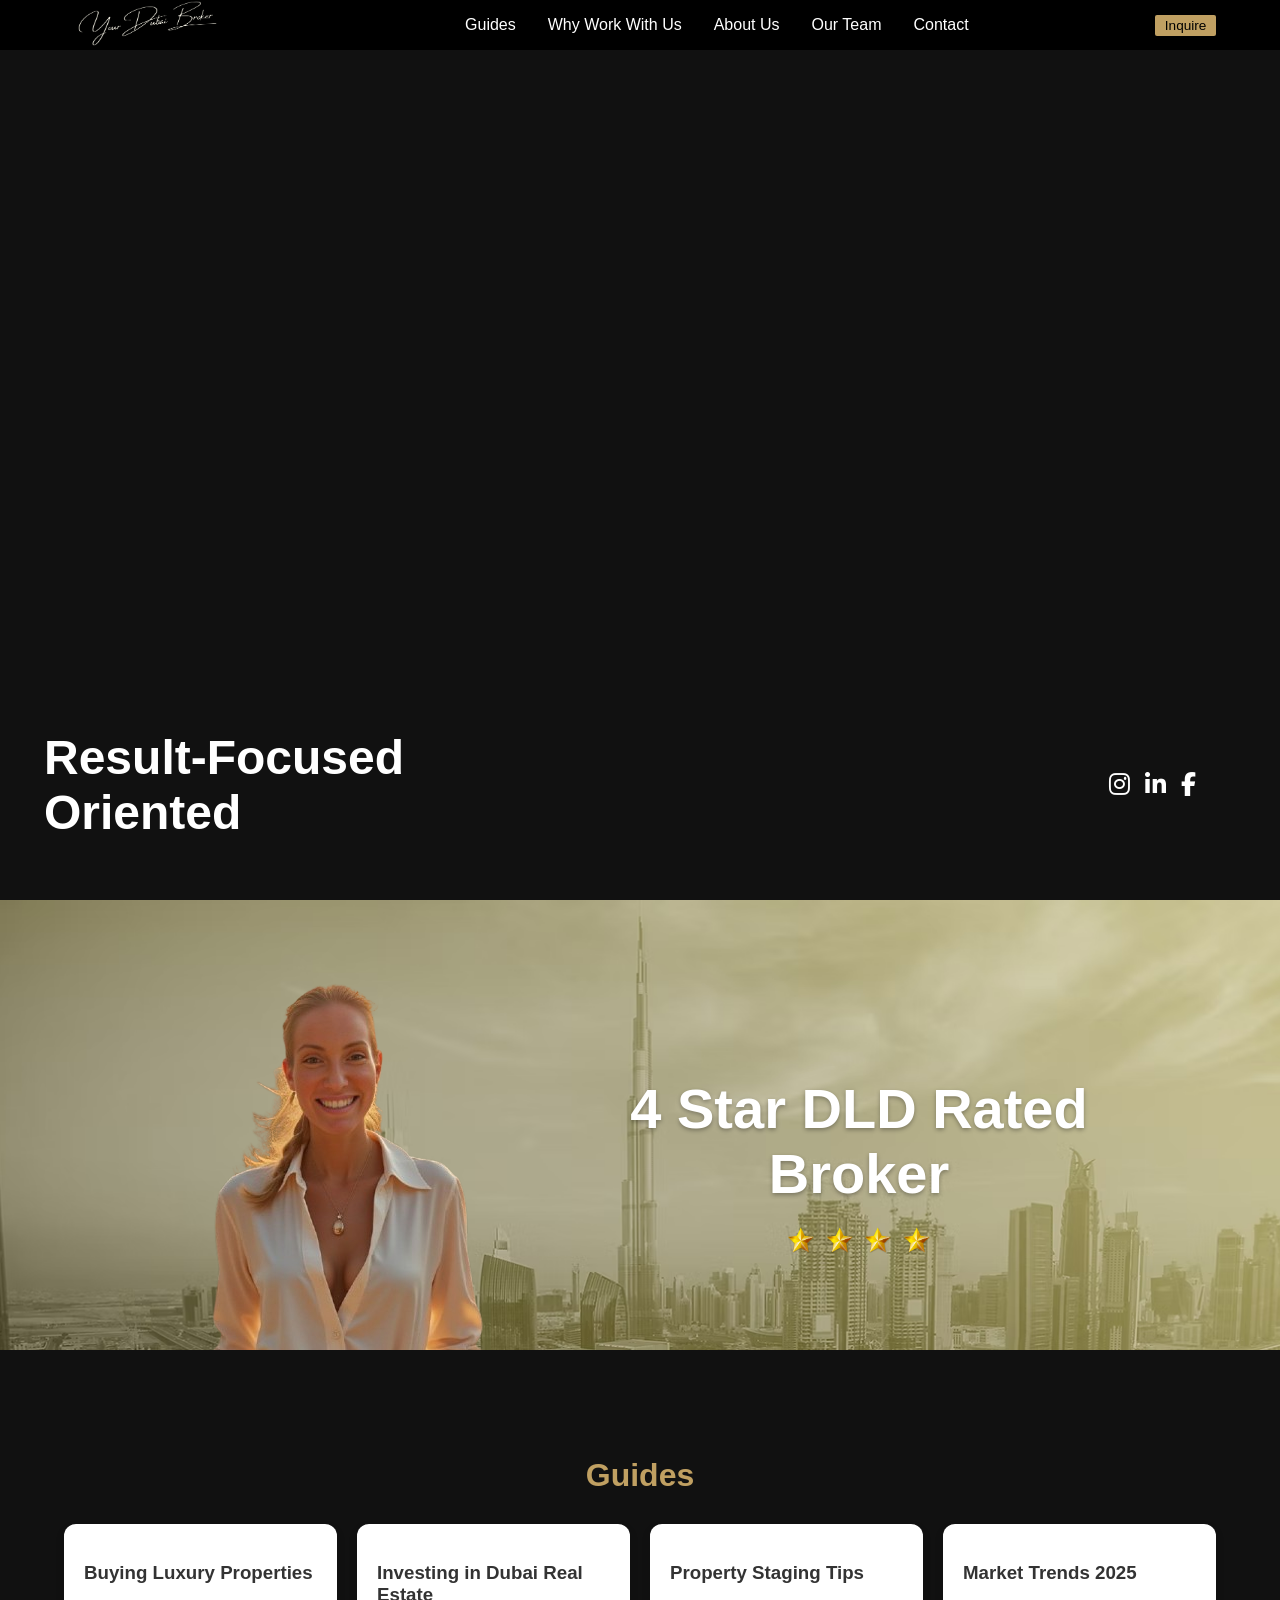
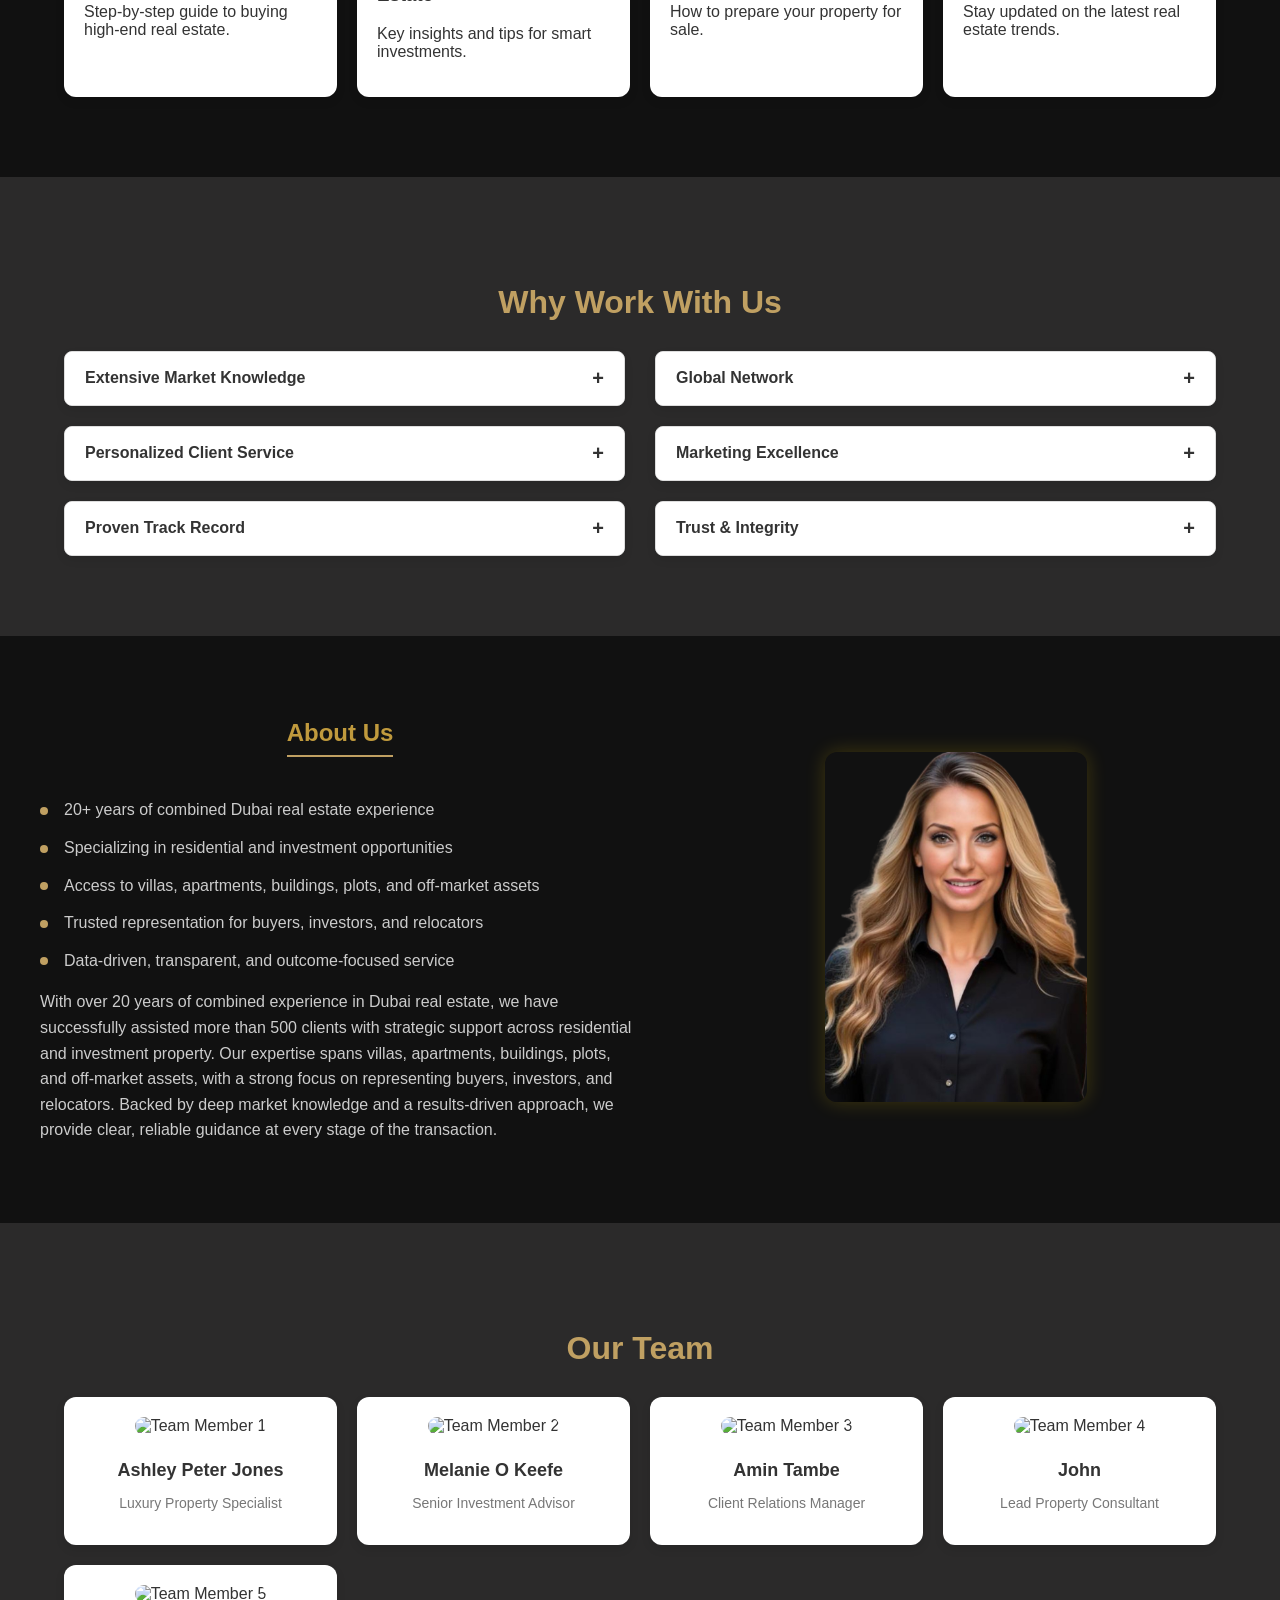
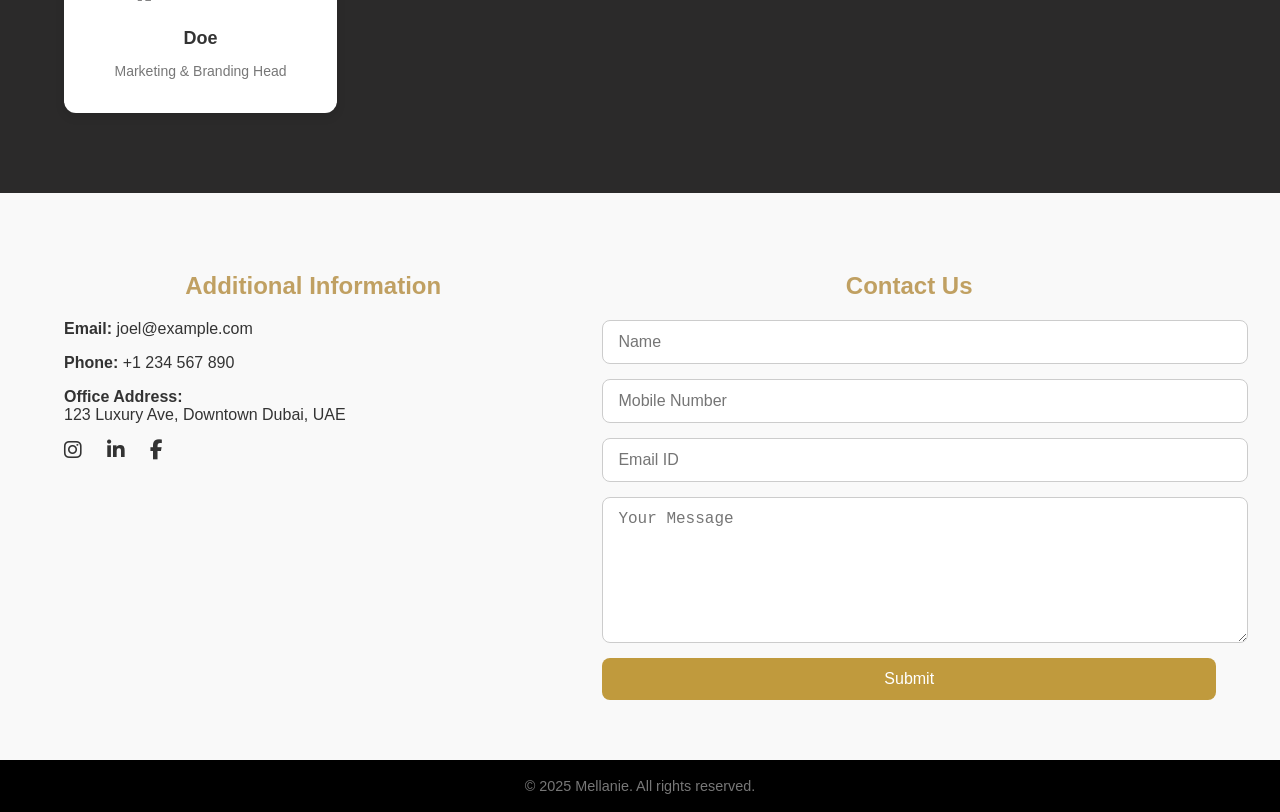
==== commit cacfbf05: "Changes in style.css and Index" ====
--- a/index.html
+++ b/index.html
@@ -237,36 +237,36 @@
     <div class="team-grid">
       <!-- Team Member 1 -->
       <div class="team-card">
-        <img src="Image/team1.jpeg" alt="Team Member 1" class="team-img" />
-        <h3>Jane Smith</h3>
+        <img src="Image/Ashley.jpeg" alt="Team Member 1" class="team-img" />
+        <h3>Ashley Peter Jones</h3>
         <p>Luxury Property Specialist</p>
       </div>
       
       <!-- Team Member 2 -->
       <div class="team-card">
-        <img src="Image/team2.jpeg" alt="Team Member 2" class="team-img" />
-        <h3>Michael Johnson</h3>
+        <img src="Image/Melanie O Keefe.jpg" alt="Team Member 2" class="team-img" />
+        <h3>Melanie O Keefe</h3>
         <p>Senior Investment Advisor</p>
       </div>
       
       <!-- Team Member 3 -->
       <div class="team-card">
-        <img src="Image/team3.jpeg" alt="Team Member 3" class="team-img" />
-        <h3>Sarah Williams</h3>
+        <img src="Image/Team 3.jpeg" alt="Team Member 3" class="team-img" />
+        <h3>Amin Tambe</h3>
         <p>Client Relations Manager</p>
       </div>
       
       <!-- Team Member 4 -->
       <div class="team-card">
-        <img src="Image/team4.jpeg" alt="Team Member 4" class="team-img" />
-        <h3>David Brown</h3>
+        <img src="Image/Team 3.jpeg" alt="Team Member 4" class="team-img" />
+        <h3>John</h3>
         <p>Lead Property Consultant</p>
       </div>
       
       <!-- Team Member 5 -->
       <div class="team-card">
-        <img src="Image/team5.jpeg" alt="Team Member 5" class="team-img" />
-        <h3>Emily Davis</h3>
+        <img src="Image/Team 3.jpeg" alt="Team Member 5" class="team-img" />
+        <h3>Doe</h3>
         <p>Marketing & Branding Head</p>
       </div>
     </div>
--- a/style.css
+++ b/style.css
@@ -149,12 +149,73 @@
   font-size: 3rem;
   color: #fff;
 }
+/* Hero Content Overlay positioned to bottom-left */
+/* Hero Content Overlay on Bottom Left */
+.hero-content.hero-overlay {
+  position: absolute;
+  bottom: 40px;
+  left: 40px;
+  background-color: rgba(128, 128, 128, 0.5);
+  padding: 2rem;
+  border-radius: 10px;
+  text-align: left;
+  color: #fff;
+  max-width: 400px;
+}
+
+.hero-content.hero-overlay h1 {
+  font-size: 2.5rem;
+  margin-bottom: 1rem;
+  color: #ffd700;
+}
+
+.hero-content.hero-overlay p {
+  font-size: 1.1rem;
+  margin-bottom: 0.8rem;
+}
+
+/* Animated Button */
+.animated-btn {
+  display: inline-block;
+  padding: 0.8rem 1.5rem;
+  font-size: 1rem;
+  color: #000;
+  background-color: #ffd700;
+  border: none;
+  border-radius: 4px;
+  text-decoration: none;
+  font-weight: bold;
+  cursor: pointer;
+  transition: all 0.3s ease;
+  margin-top: 1rem;
+}
+
+.animated-btn:hover {
+  background-color: #ffcc00;
+  transform: scale(1.05);
+  box-shadow: 0 0 10px #ffd700;
+}
+
+/* Hero Bottom Social Icons on Bottom Right */
+.hero-bottom {
+  position: absolute;
+  bottom: 20px;
+  right: 20px;
+}
+
+.social-icons {
+  display: flex;
+  gap: 15px;
+}
 
 .social-icons a {
   color: #fff;
-  margin-left: 1rem;
-  font-size: 2rem;
+  font-size: 1.5rem;
   transition: color 0.3s;
+}
+
+.social-icons a:hover {
+  color: #ffd700;
 }
 
 .social-icons a:hover {
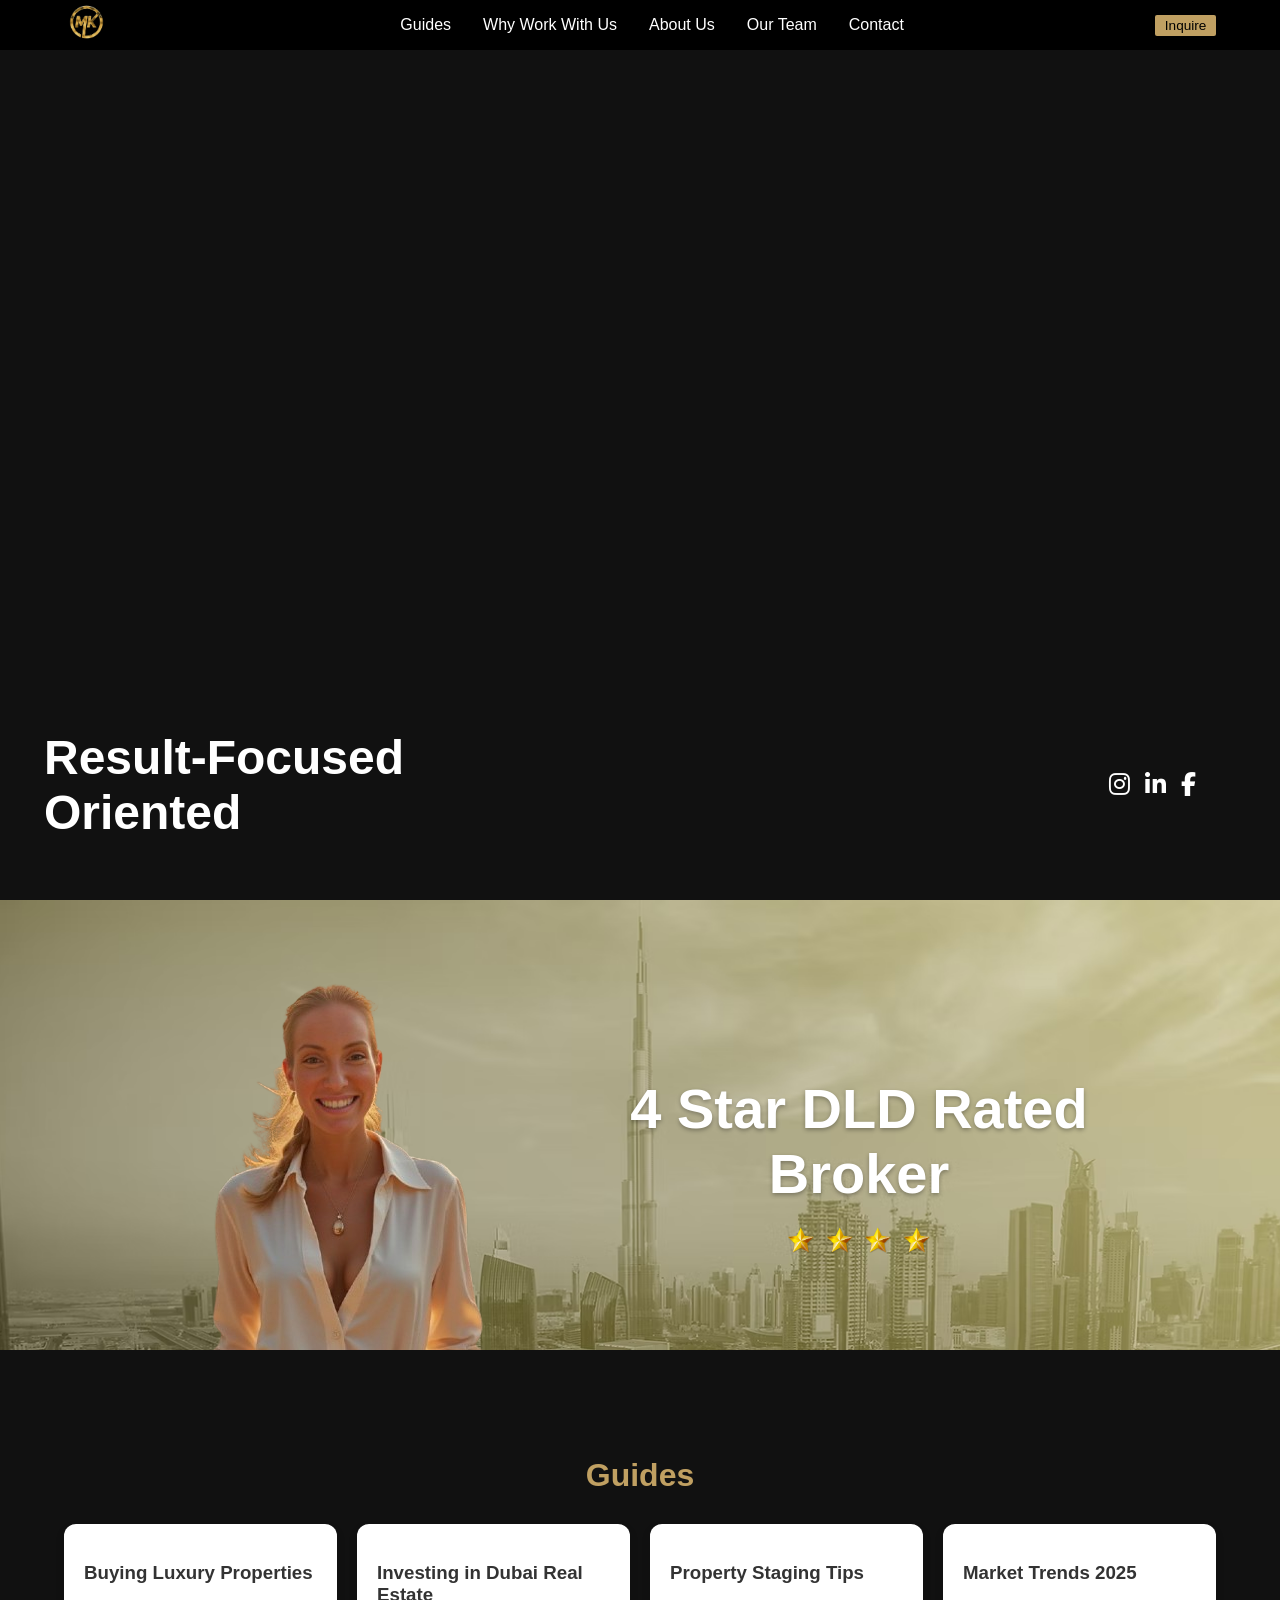
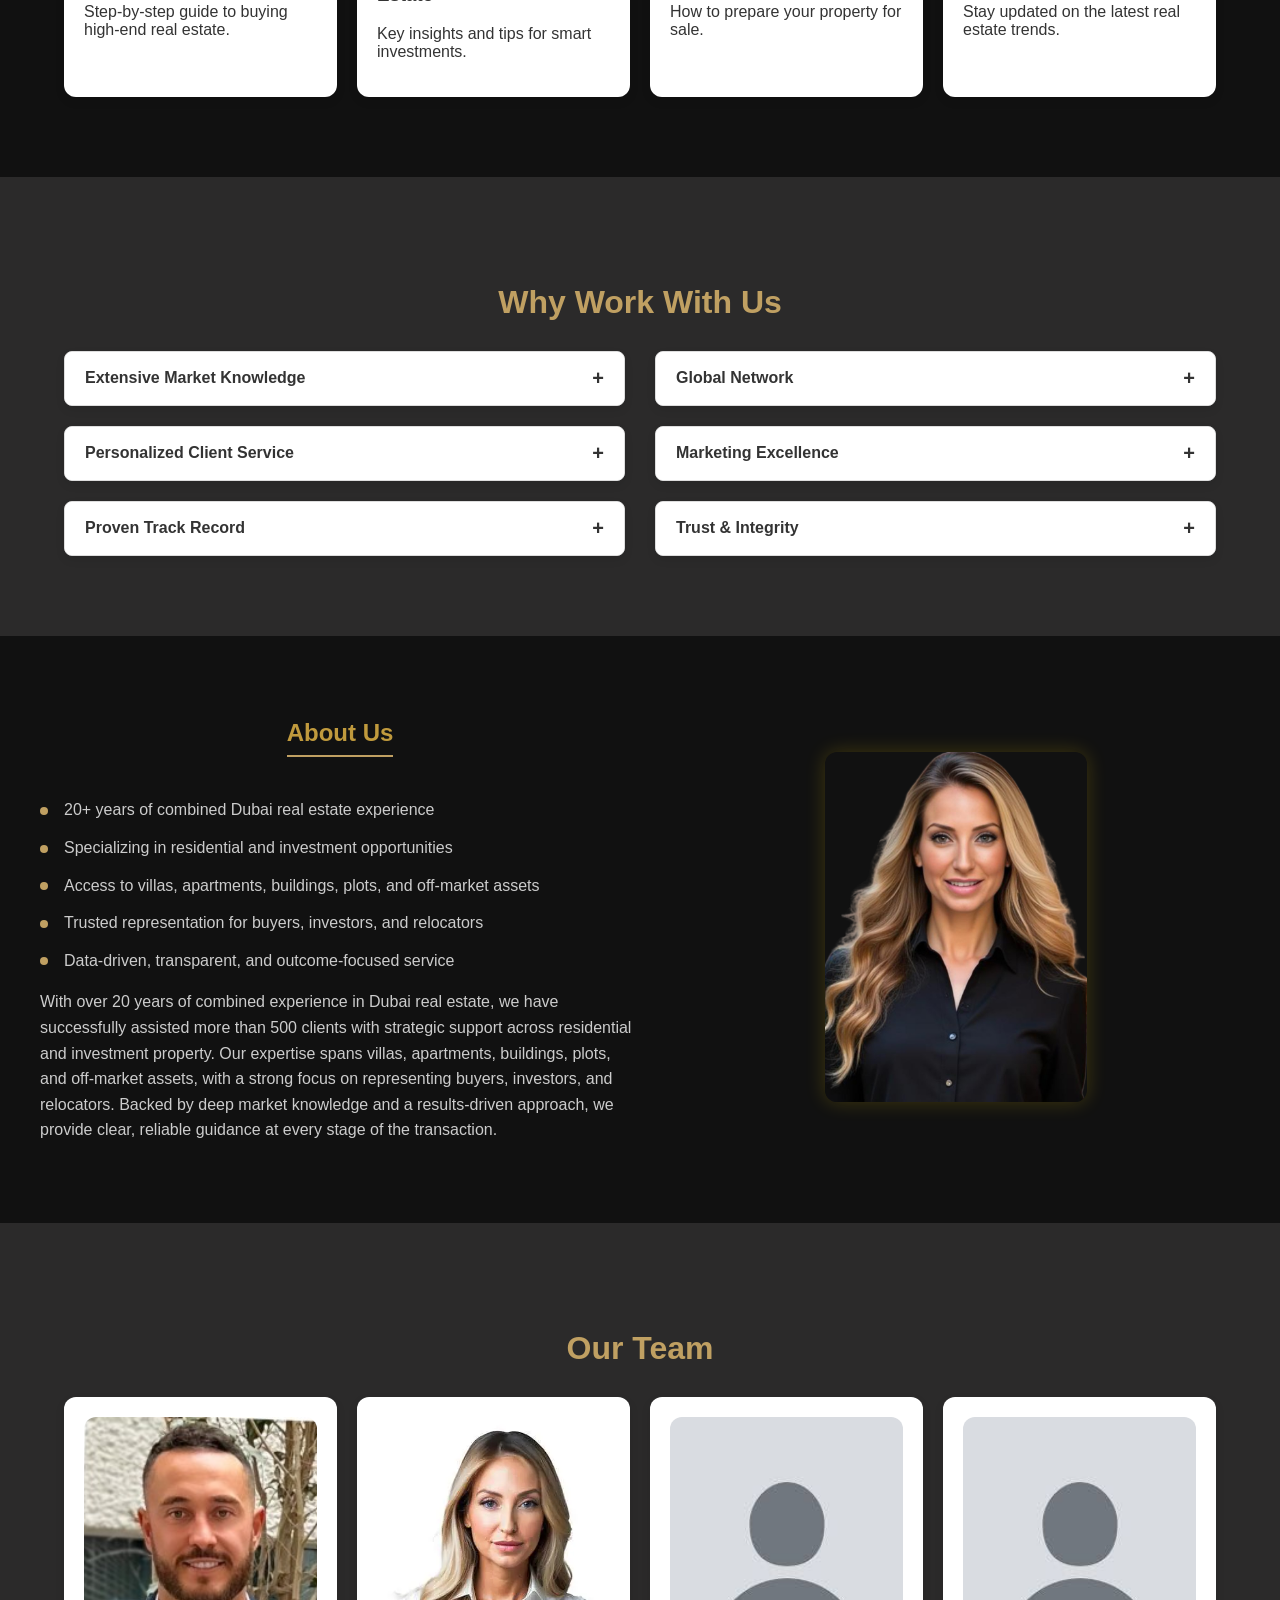
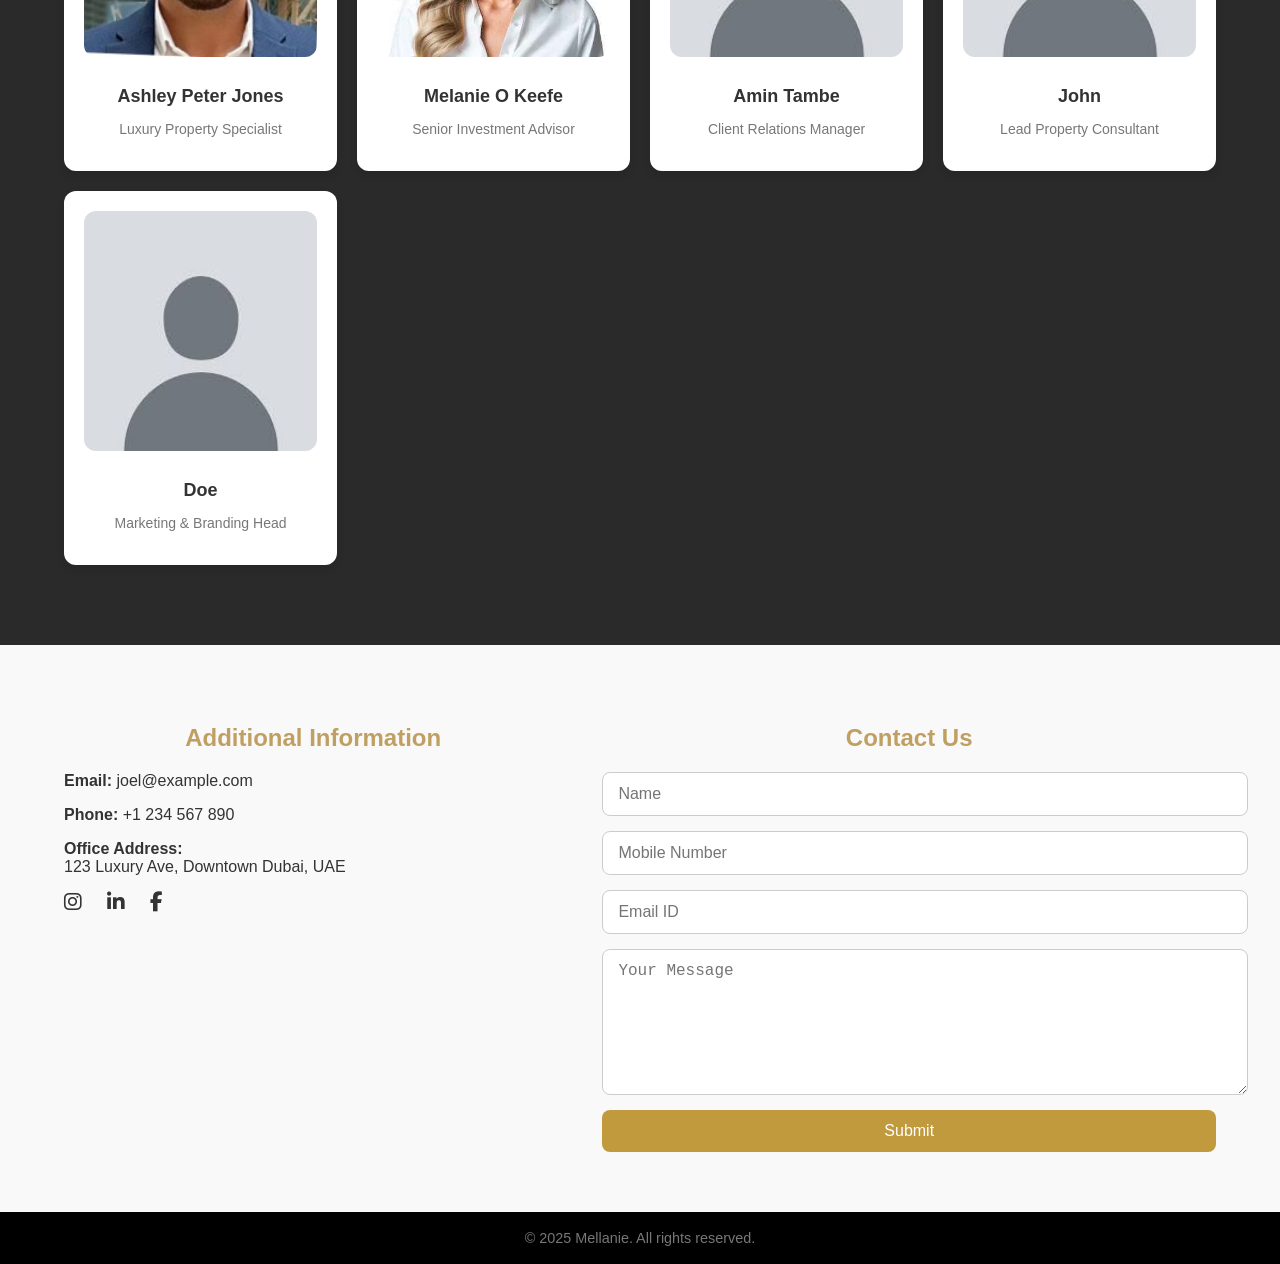
==== commit fdbaf563: "Changeslogo" ====
--- a/index.html
+++ b/index.html
@@ -16,8 +16,8 @@
   <div class="container header-layout">
     <!-- Left: Logo -->
     <div class="logo">
-  <a href="/" scroll-to="#hero">
-    <img src="Image/signatureWhite 1.png" alt="Logo" class="logo-img" />
+  <a href="#hero" scroll-to="#hero">
+    <img src="Image/mk logo.png" alt="Logo" class="logo-img" />
   </a>
 </div>
     <!-- Center: Navigation -->
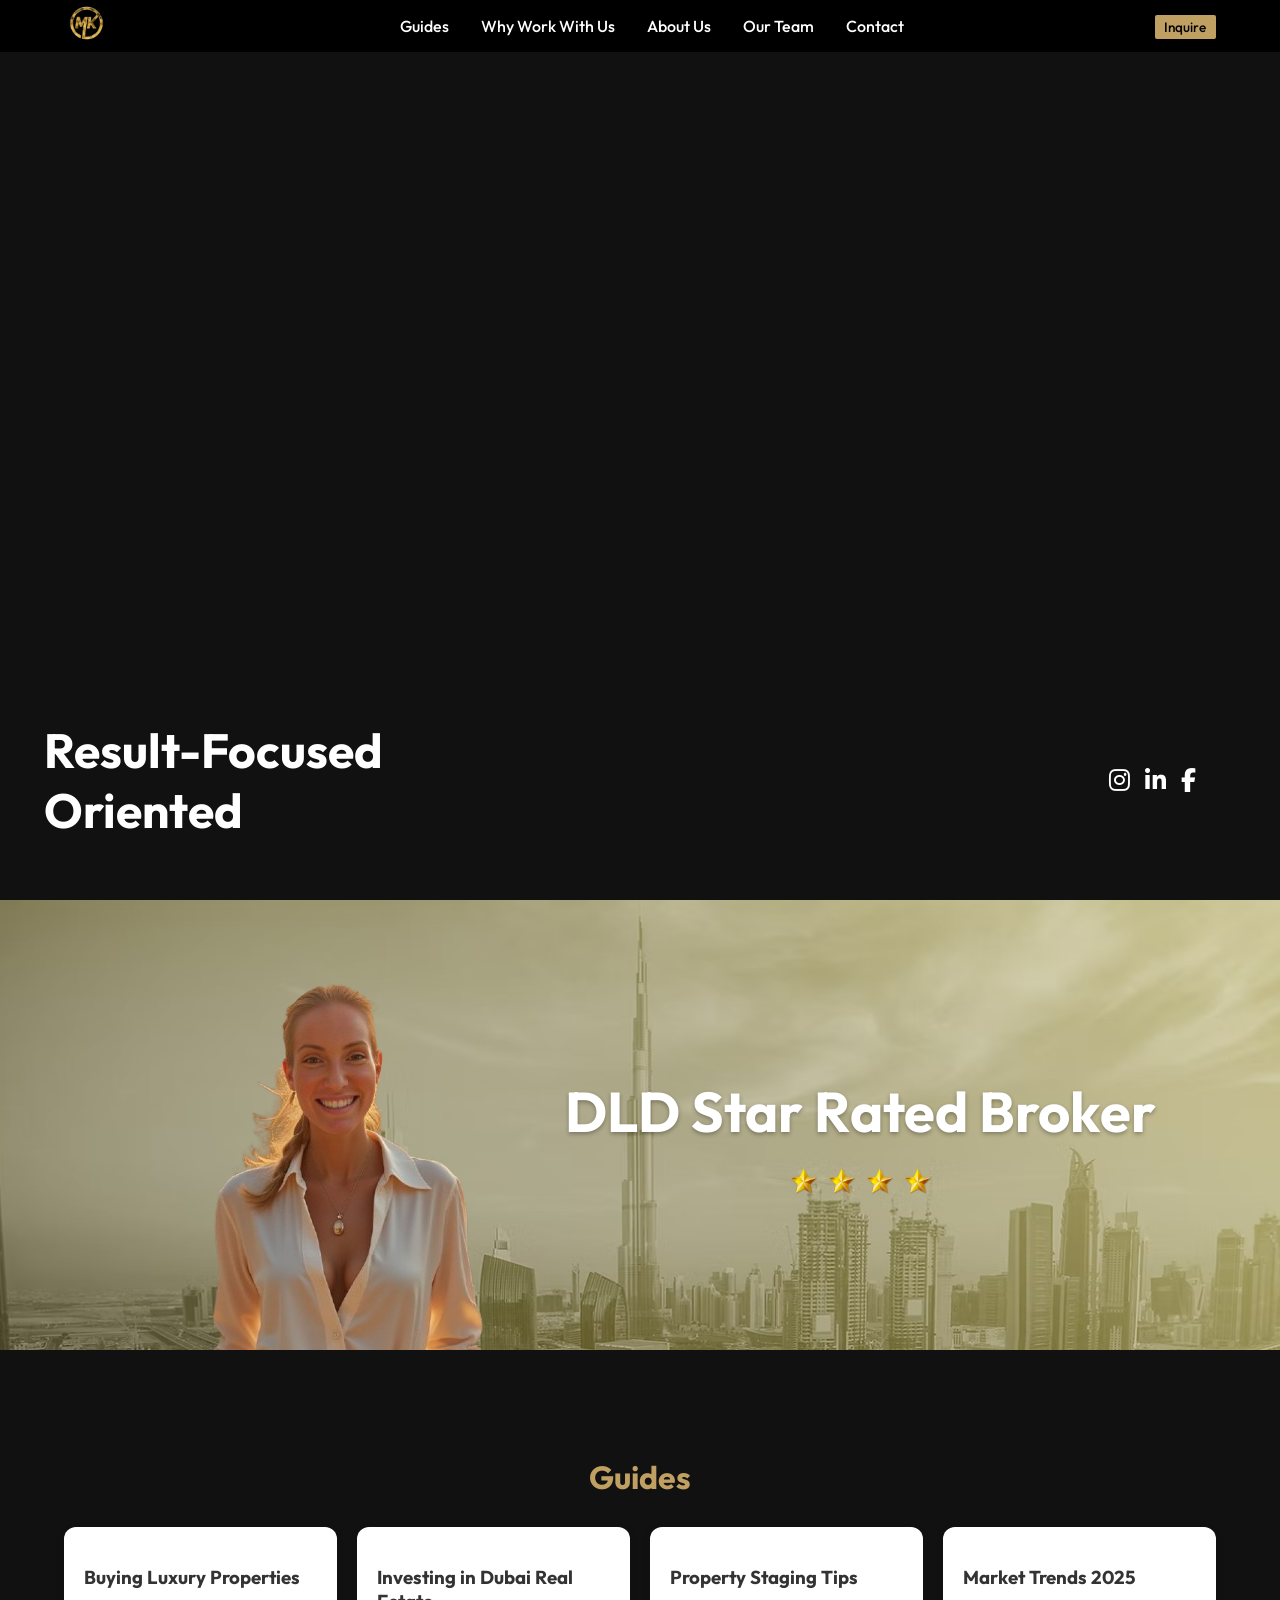
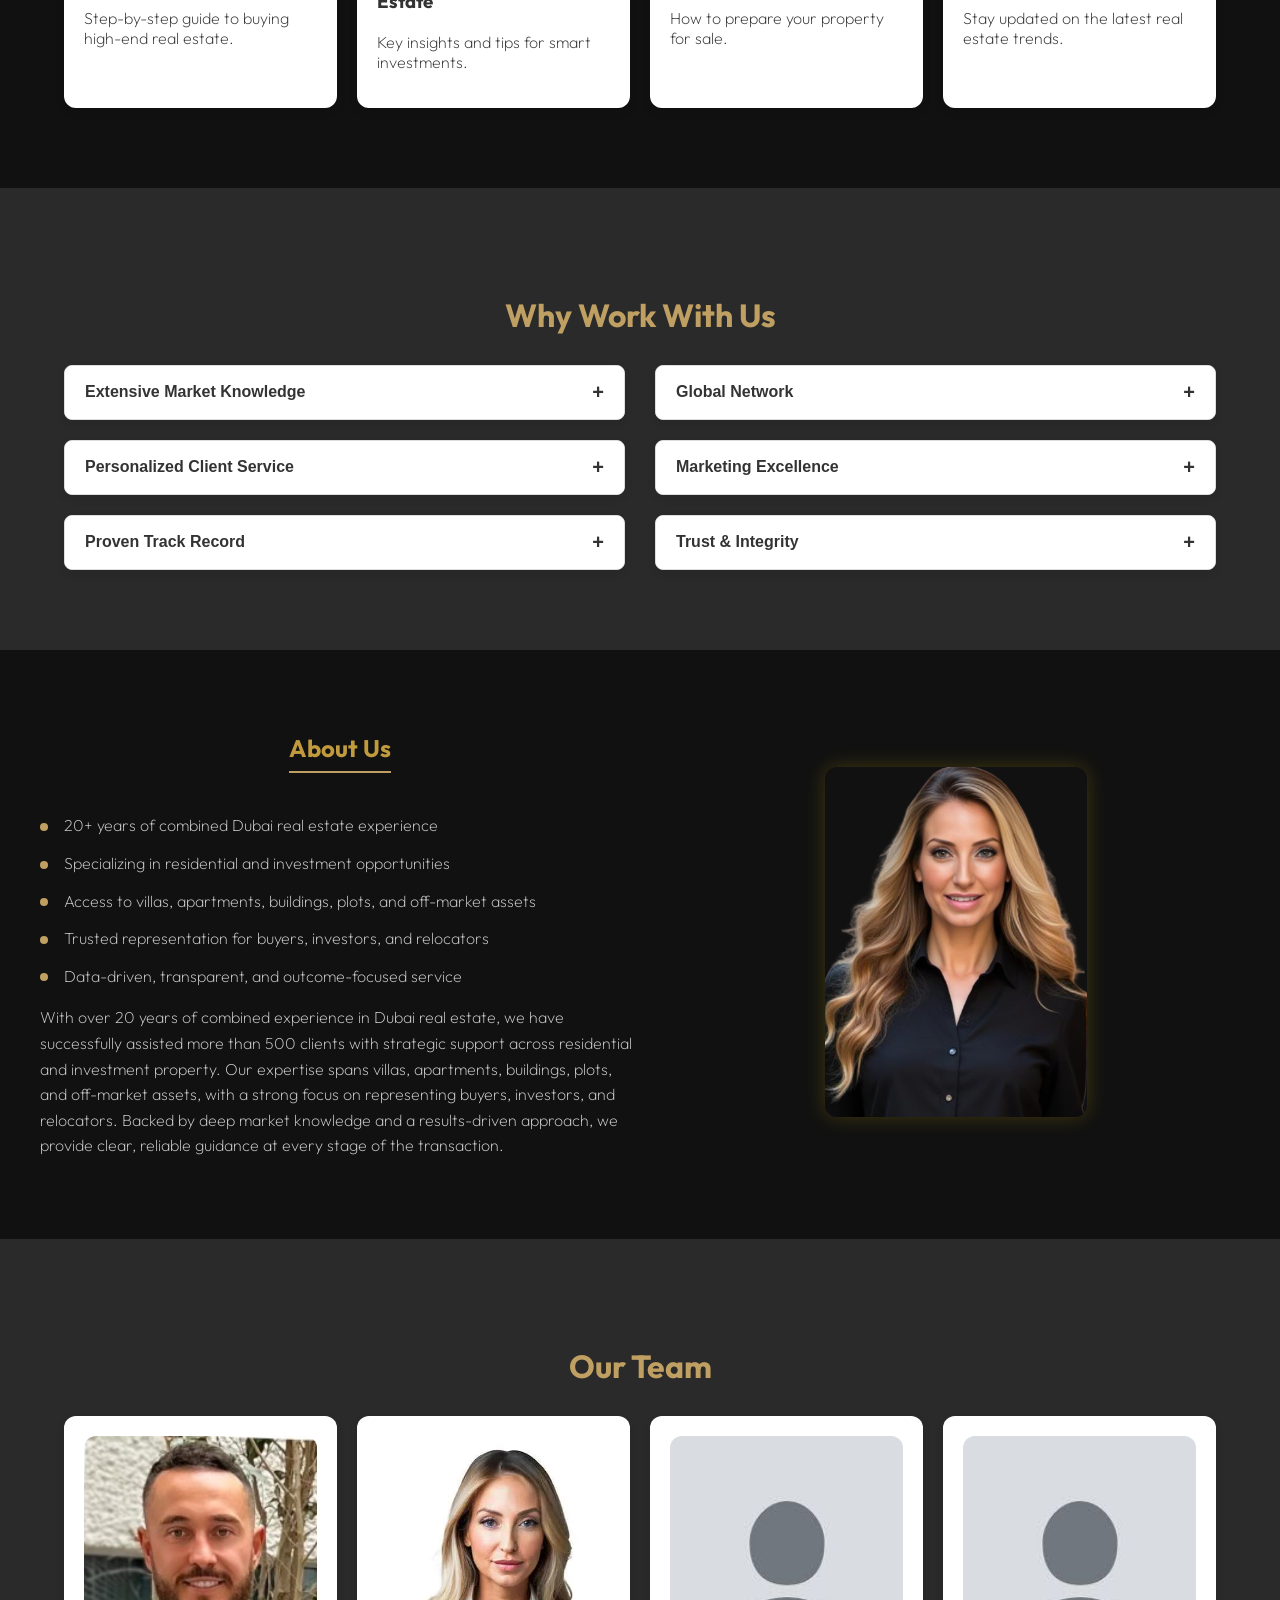
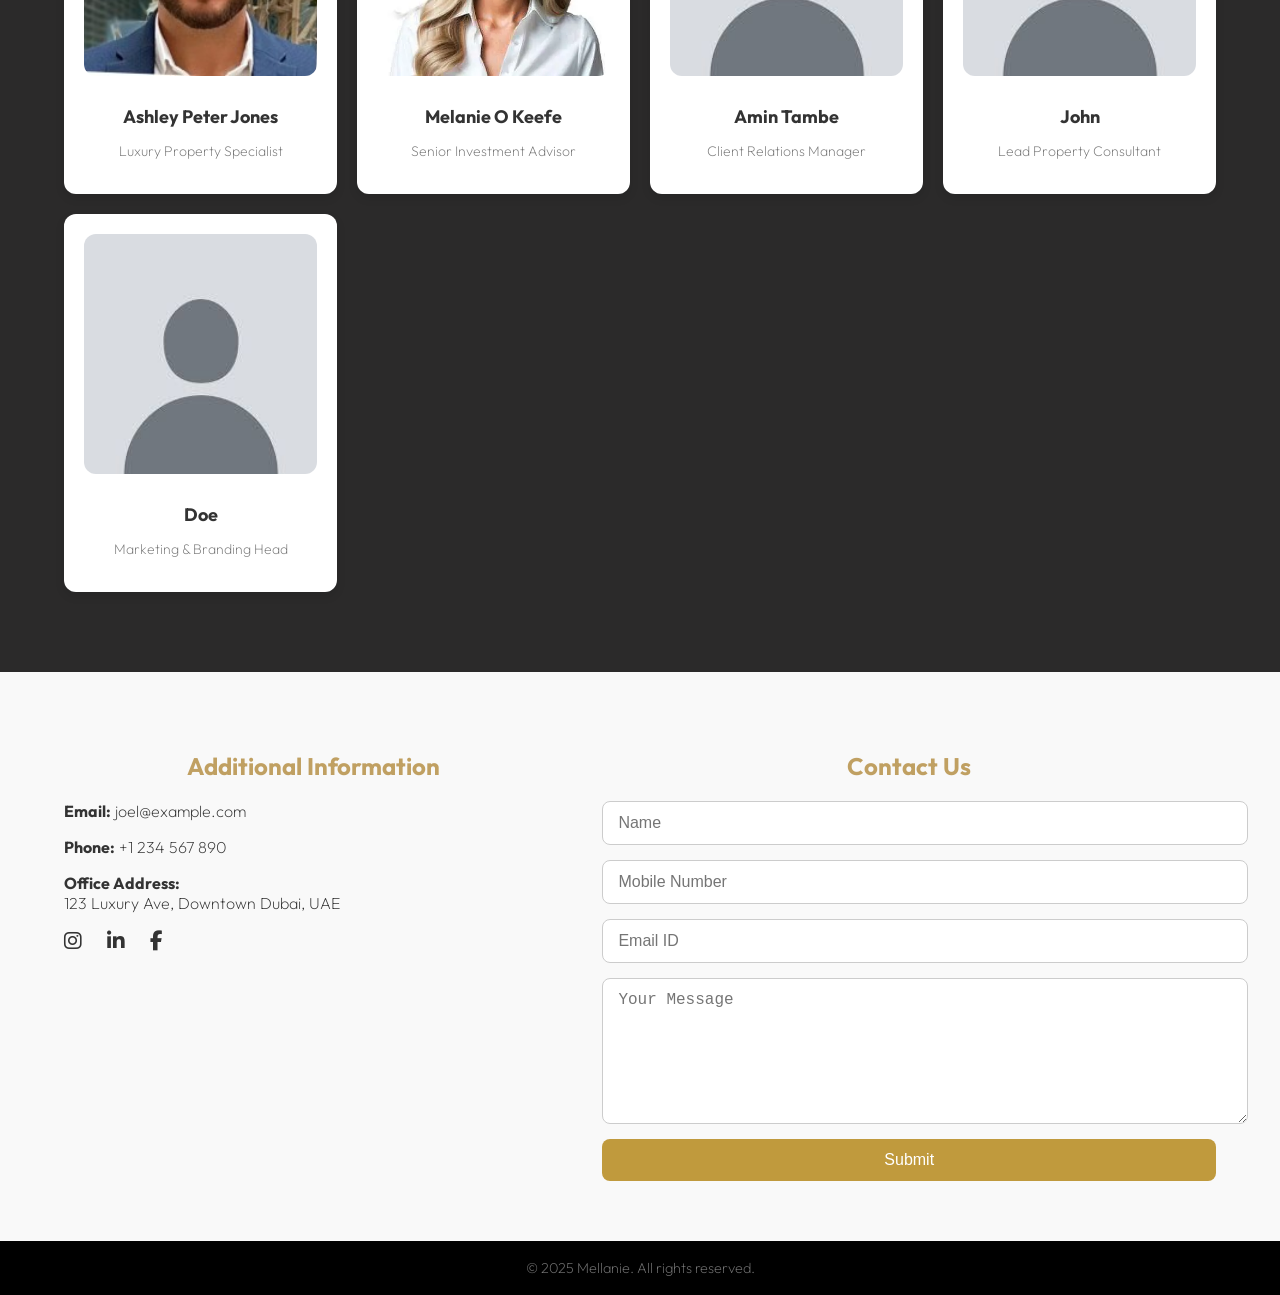
==== commit 652817b0: "Changeslogo" ====
--- a/index.html
+++ b/index.html
@@ -8,6 +8,8 @@
   <link rel="icon" href="Image/Untitled design (1) (1).png" type="image/png">
   <link rel="stylesheet" href="style.css" />
   <link rel="stylesheet" href="https://cdnjs.cloudflare.com/ajax/libs/font-awesome/6.5.0/css/all.min.css">
+  <link href="https://fonts.googleapis.com/css2?family=Outfit:wght@100;200;300;400;500;600;700;800;900&display=swap" rel="stylesheet">
+
 </head>
 <body>
 
@@ -75,7 +77,7 @@
       <img src="Image/mel_3-removebg-preview.png" alt="Agent Image" />
     </div>
     <div class="award-text">
-      <h3>4 Star DLD Rated Broker</h3>
+      <h3>DLD Star Rated Broker</h3>
       <div class="star-row">
                 <img src="Image/star.png.png" alt="Star" class="star-icon">
                 <img src="Image/star.png.png" alt="Star" class="star-icon">
--- a/style.css
+++ b/style.css
@@ -4,7 +4,8 @@
 /* Basic Layout */
 body {
   margin: 0;
-  font-family: 'Arial', sans-serif;
+  font-family: 'Outfit', thin;
+  font-weight: 200; /* Thin — you can try 100 or 200 */
   background-color: #111;
   color: #fff;
 }
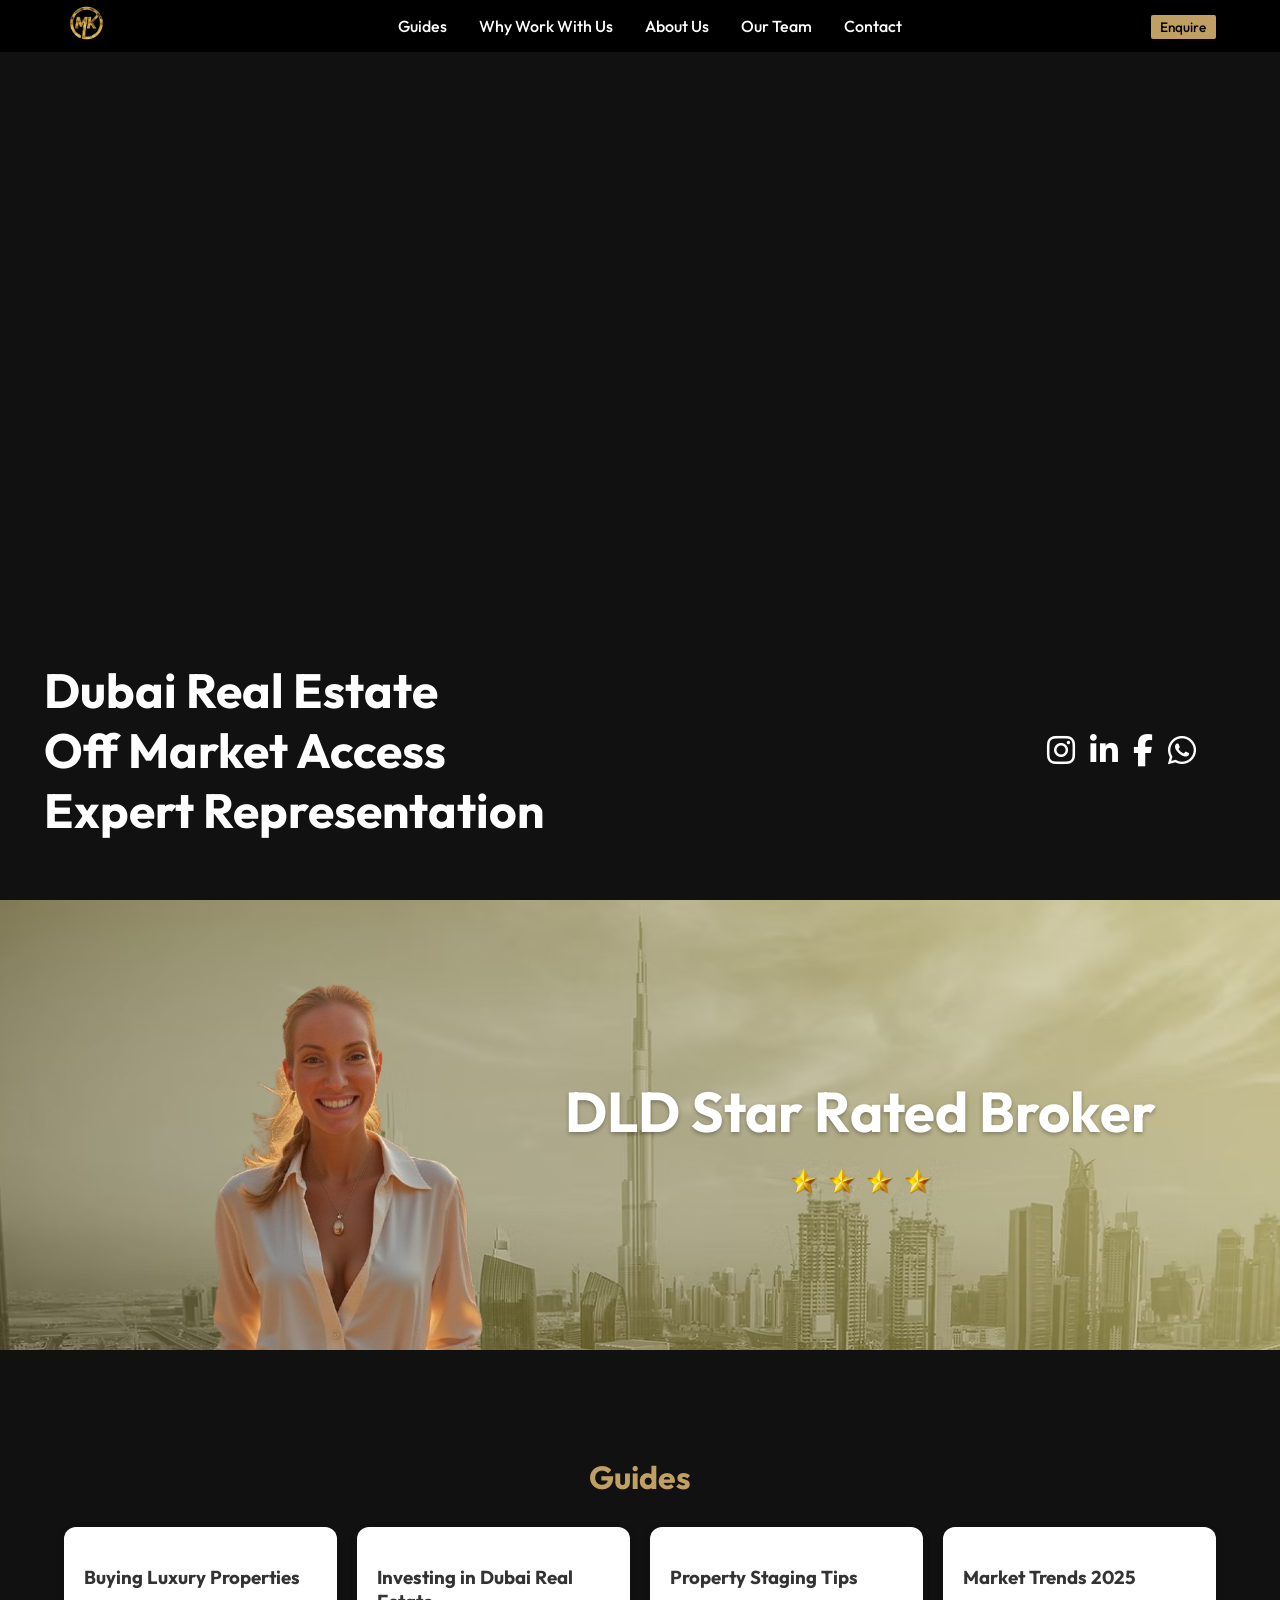
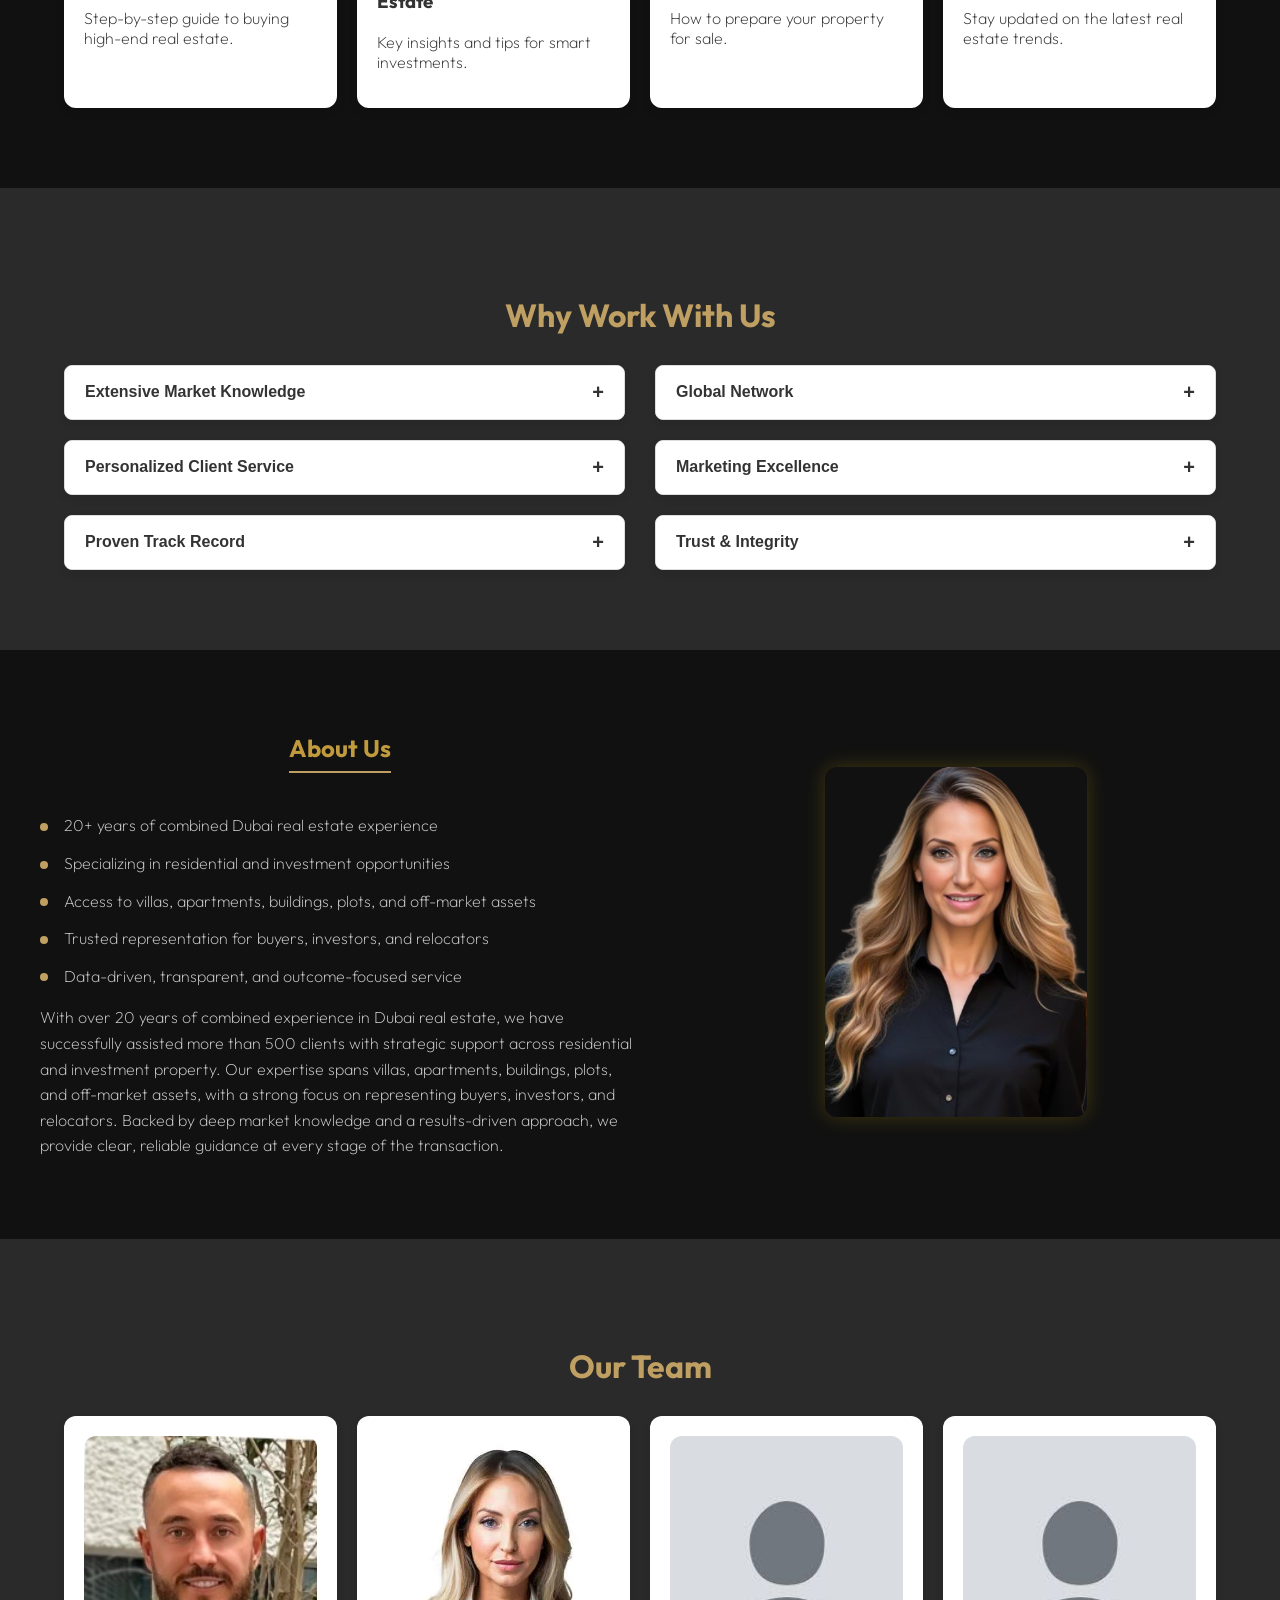
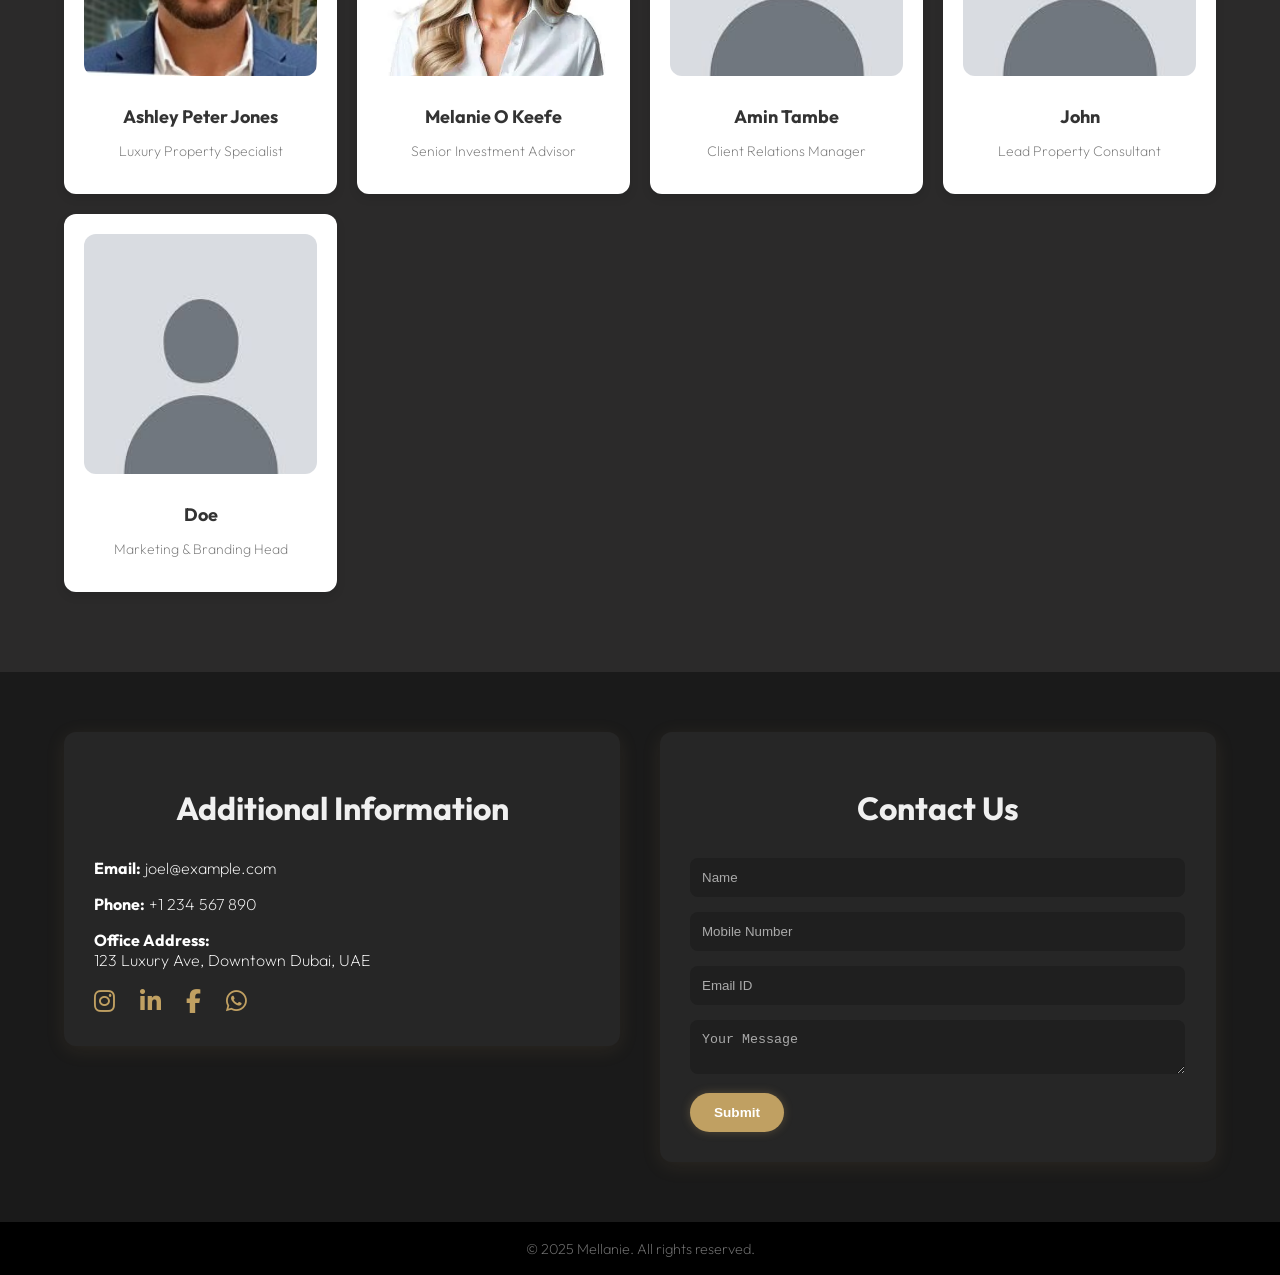
==== commit 0cb525e2: "Updated contact section and also changed Text on hero section" ====
--- a/index.html
+++ b/index.html
@@ -37,7 +37,7 @@
 
     <!-- Right: Inquire Button -->
     <div class="nav-btn">
-      <a href="#contact" class="inquire-btn">Inquire</a>
+      <a href="#contact" class="inquire-btn">Enquire</a>
     </div>
   </div>
 </header>
@@ -57,11 +57,12 @@
     <!-- Hero Bottom Overlay -->
     <div class="hero-bottom">
       <div class="container hero-bottom-flex">
-        <h2 class="hero-bottom-heading" >Result-Focused <br> Oriented</h2>
+        <h2 class="hero-bottom-heading" >Dubai Real Estate <br> Off Market Access <br>Expert Representation</h2>
         <div class="social-icons">
           <a href="#"><i class="fab fa-instagram"></i></a>
           <a href="#"><i class="fab fa-linkedin-in"></i></a>
           <a href="#"><i class="fab fa-facebook-f"></i></a>
+          <a href="#"><i class="fab fa-whatsapp"></i></a>
         </div>
       </div>
     </div>
@@ -282,14 +283,14 @@
     <!-- Left: Additional Information -->
     <div class="contact-info">
       <h2>Additional Information</h2>
-      <p><strong>Email:</strong> <a href="mailto:joel@example.com">joel@example.com</a></p>
-      <p><strong>Phone:</strong> <a href="tel:+1234567890">+1 234 567 890</a></p>
+      <p><strong>Email:</strong> joel@example.com</p>
+      <p><strong>Phone:</strong> +1 234 567 890</p>
       <p><strong>Office Address:</strong><br>123 Luxury Ave, Downtown Dubai, UAE</p>
-      
       <div class="social-icons contact-social-icons">
         <a href="#"><i class="fab fa-instagram"></i></a>
         <a href="#"><i class="fab fa-linkedin-in"></i></a>
         <a href="#"><i class="fab fa-facebook-f"></i></a>
+        <a href="#"><i class="fab fa-whatsapp"></i></a>
       </div>
     </div>
 
@@ -306,6 +307,9 @@
     </div>
   </div>
 </section>
+
+
+
 
 
   <!-- Footer -->
--- a/style.css
+++ b/style.css
@@ -211,7 +211,7 @@
 
 .social-icons a {
   color: #fff;
-  font-size: 1.5rem;
+  font-size: 2rem;
   transition: color 0.3s;
 }
 
@@ -611,105 +611,96 @@
   margin-top: 1.5rem;
   color: #fff;
 }
-/* Contact Us Section */
 .contact-us-section {
+  background-color: #1a1a1a;
   padding: 60px 0;
-  background-color: #f9f9f9;
-  color: #333;
+  color: #fff;
 }
 
 .contact-us-container {
   display: flex;
-  flex-wrap: wrap;
-  gap: 40px;
+  flex-direction: row;
   justify-content: space-between;
   align-items: flex-start;
-}
-
-.contact-info {
-  flex: 1 1 40%;
-  min-width: 280px;
-}
-
-.contact-info h2 {
-  margin-bottom: 20px;
-  font-size: 24px;
-}
-
-.contact-info p {
-  margin-bottom: 12px;
-  font-size: 16px;
-}
-
-.contact-info a {
-  color: #333;
-  text-decoration: none;
-}
-
-.contact-info a:hover {
-  text-decoration: underline;
-}
-
-.contact-social-icons {
-  margin-top: 15px;
-}
-
-.contact-social-icons a {
-  display: inline-block;
-  margin-right: 10px;
-  font-size: 20px;
-  color: #333;
-  transition: color 0.3s ease;
-}
-
-.contact-social-icons a:hover {
-  color: #c09a3d; /* golden tone for hover */
-}
-
+  gap: 40px;
+  max-width: 1200px;
+  margin: 0 auto;
+  padding: 0 20px;
+  flex-wrap: nowrap;
+}
+
+.contact-info,
 .contact-form {
-  flex: 1 1 50%;
-  min-width: 320px;
-}
-
+  flex: 0 1 48%;
+  background-color: #262626; /* slightly lighter for contrast */
+  padding: 30px;
+  border-radius: 12px;
+  box-shadow: 0 4px 20px rgba(192, 160, 98, 0.1);
+  min-width: 300px;
+}
+
+.contact-info h2,
 .contact-form h2 {
-  margin-bottom: 20px;
-  font-size: 24px;
-}
-
-.contact-form form {
-  display: flex;
-  flex-direction: column;
-  gap: 15px;
-}
-
-.contact-form input,
-.contact-form textarea {
-  width: 100%;
-  padding: 12px 15px;
-  border: 1px solid #ccc;
-  border-radius: 8px;
-  font-size: 16px;
-}
-
-.contact-form textarea {
-  min-height: 120px;
-  resize: vertical;
-}
-
-.contact-form button {
-  padding: 12px 20px;
-  background-color: #c09a3d; /* golden tone button */
-  color: #fff;
+  color: #f0f0f0;
+}
+
+.contact-form form input,
+.contact-form form textarea {
+  width: 95%;
+  margin-bottom: 15px;
+  padding: 12px;
   border: none;
   border-radius: 8px;
-  font-size: 16px;
+  background-color: #1f1f1f;
+  color: #fff;
+}
+
+.contact-form form input::placeholder,
+.contact-form form textarea::placeholder {
+  color: #aaa;
+}
+
+.contact-form form button.inquire-btn {
+  background-color: #C0A062;
+  border: none;
+  padding: 12px 24px;
+  color: #fff;
+  font-weight: bold;
+  border-radius: 25px;
   cursor: pointer;
-  transition: background-color 0.3s ease;
-}
-
-.contact-form button:hover {
-  background-color: #b48b30;
-}
+  transition: 0.3s ease;
+  box-shadow: 0 0 10px rgba(192, 160, 98, 0.3);
+}
+
+.contact-form form button.inquire-btn:hover {
+  box-shadow: 0 0 20px rgba(192, 160, 98, 0.7);
+  transform: scale(1.05);
+}
+
+.contact-social-icons a {
+  color: #c0a062;
+  font-size: 24px;
+  margin-right: 10px;
+  transition: 0.3s ease;
+}
+
+.contact-social-icons a:hover {
+  color: #fff;
+  transform: scale(1.2);
+}
+
+@media screen and (max-width: 768px) {
+  .contact-us-container {
+    flex-direction: column;
+    gap: 20px;
+  }
+
+  .contact-info,
+  .contact-form {
+    flex: 1 1 100%;
+  }
+}
+
 
 /* Footer */
 .footer {
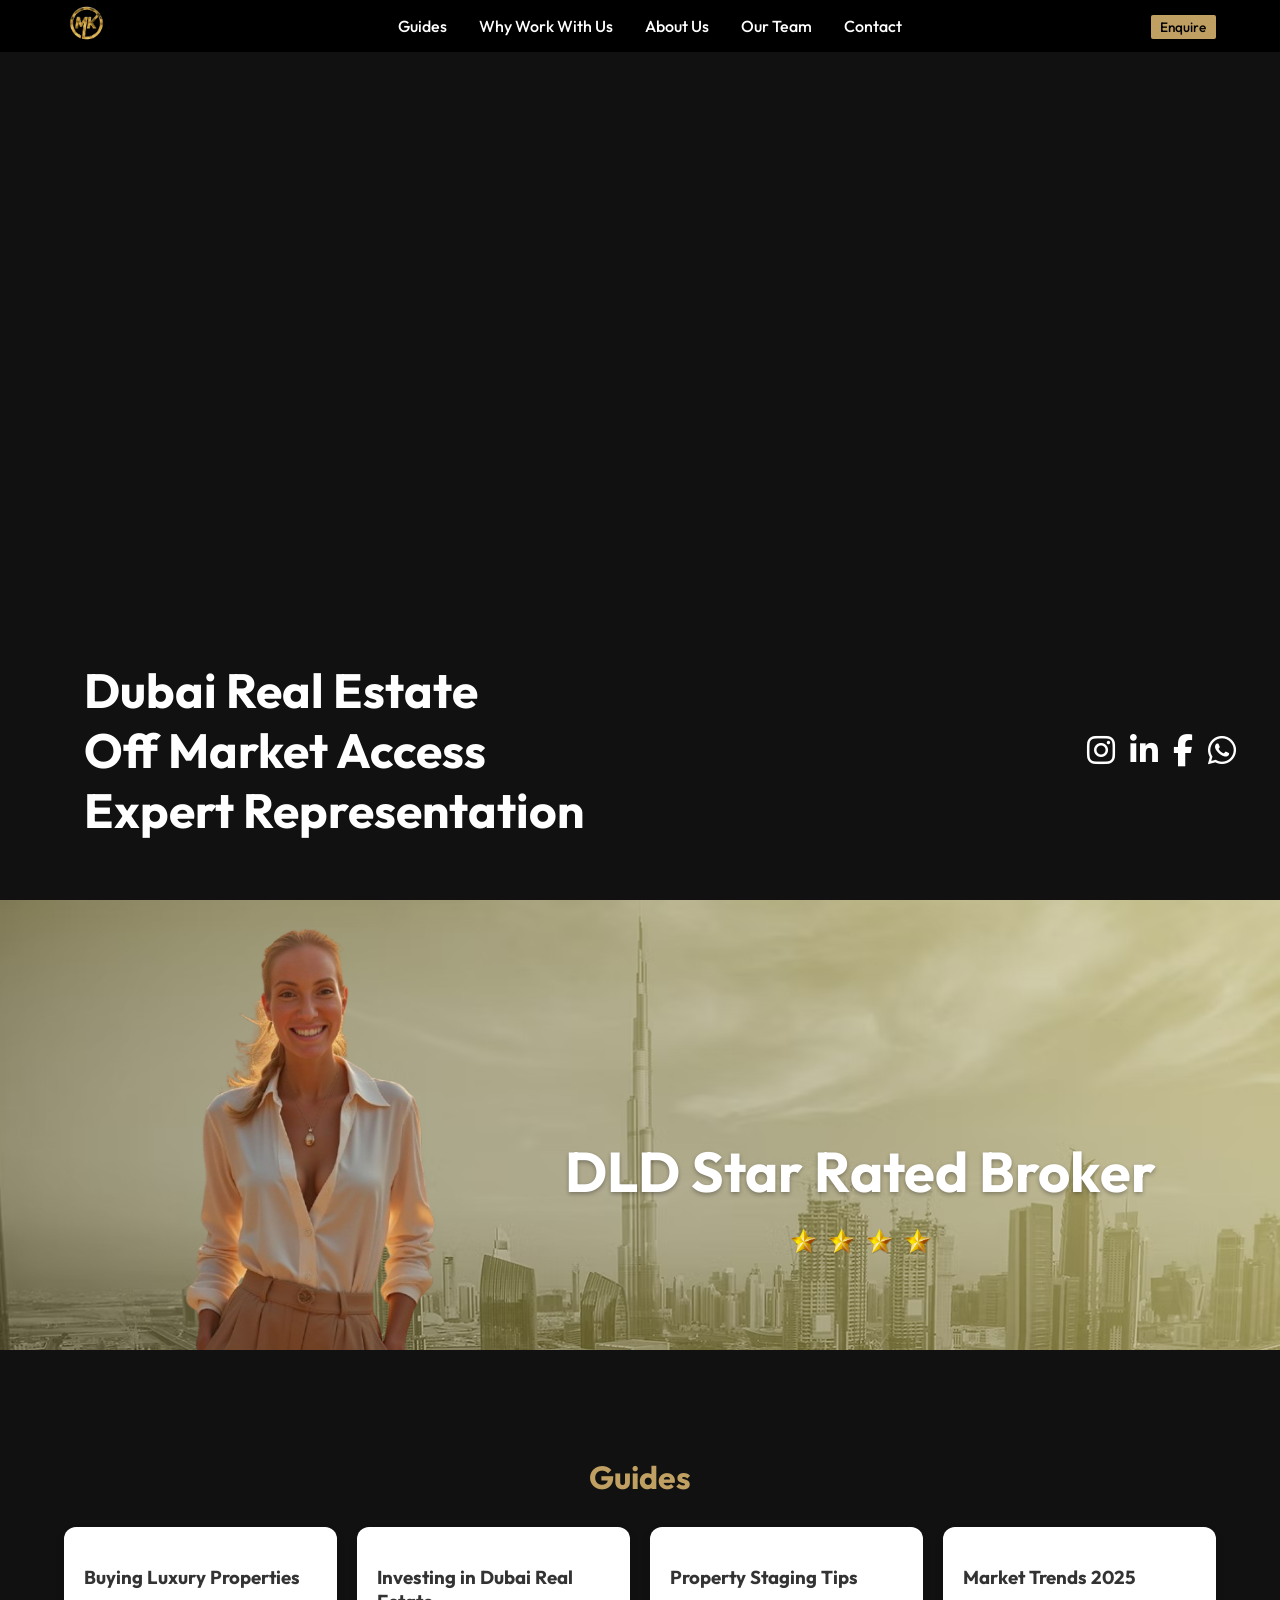
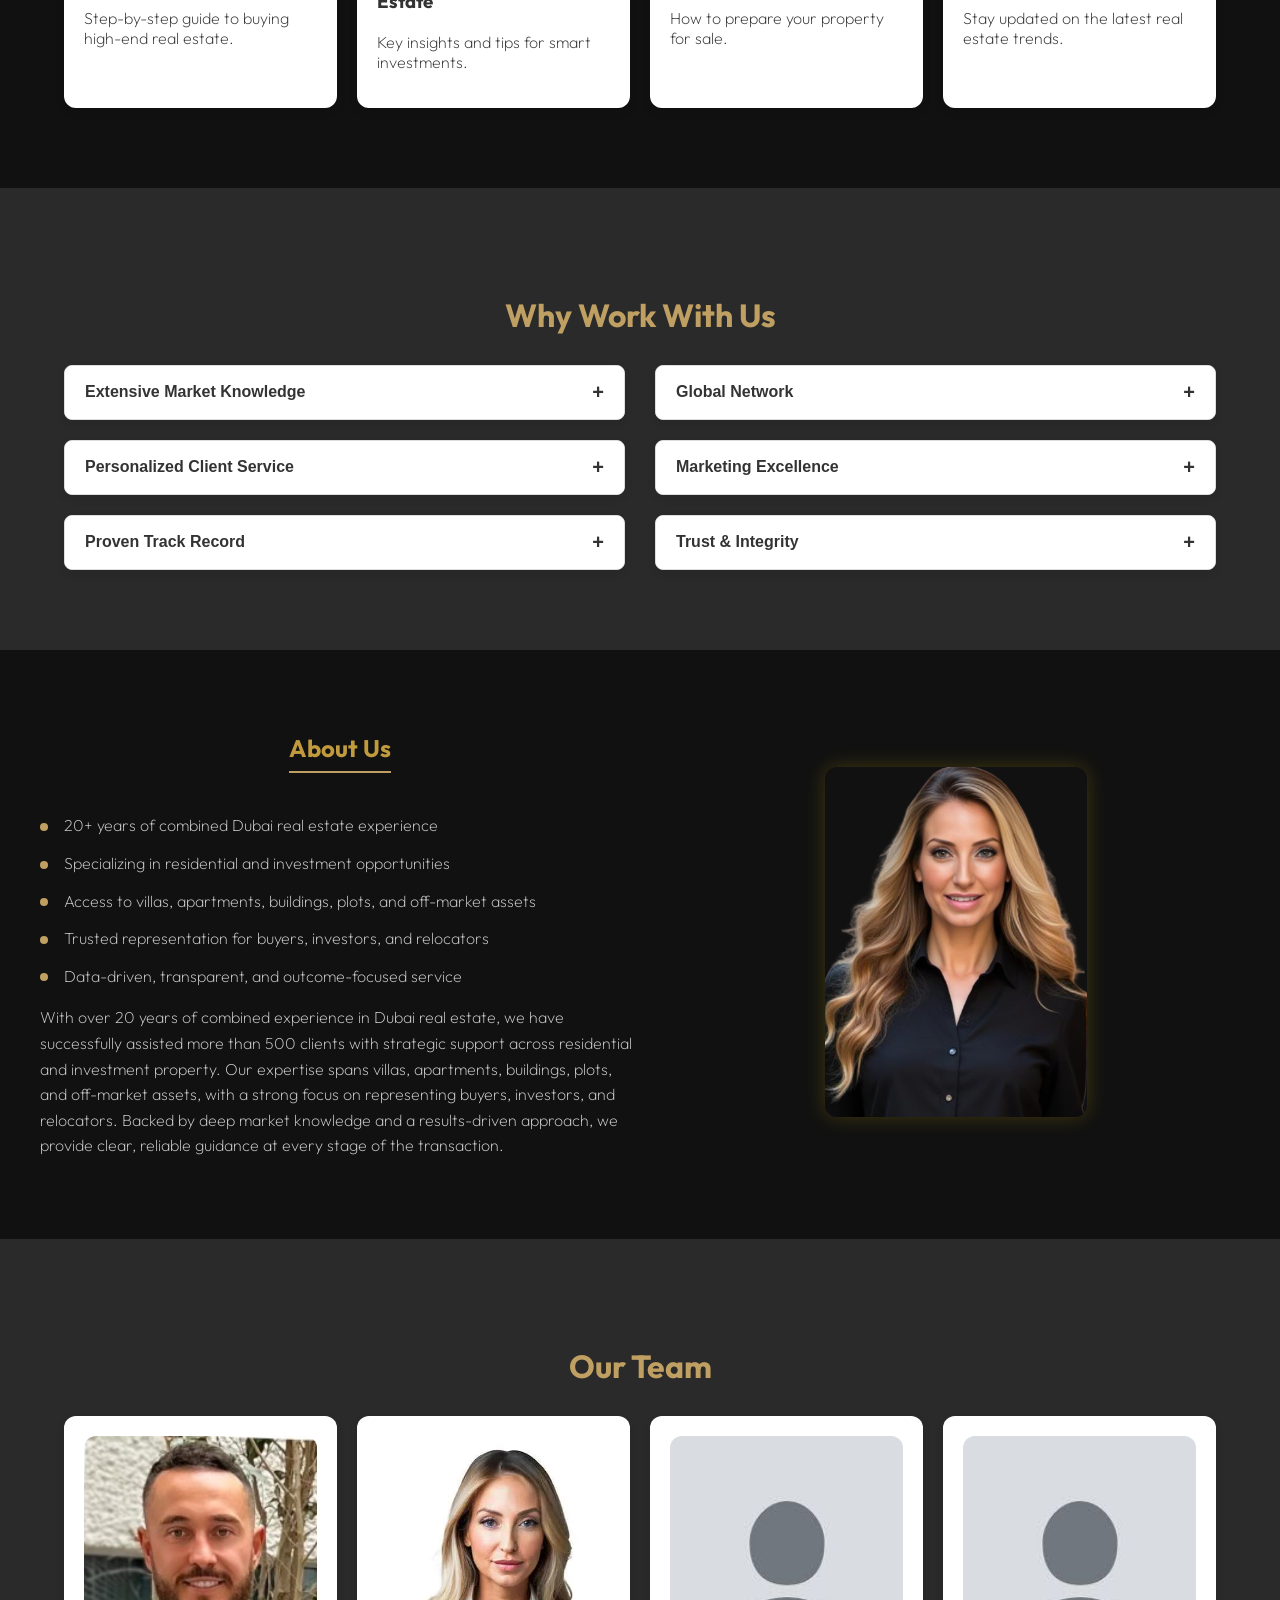
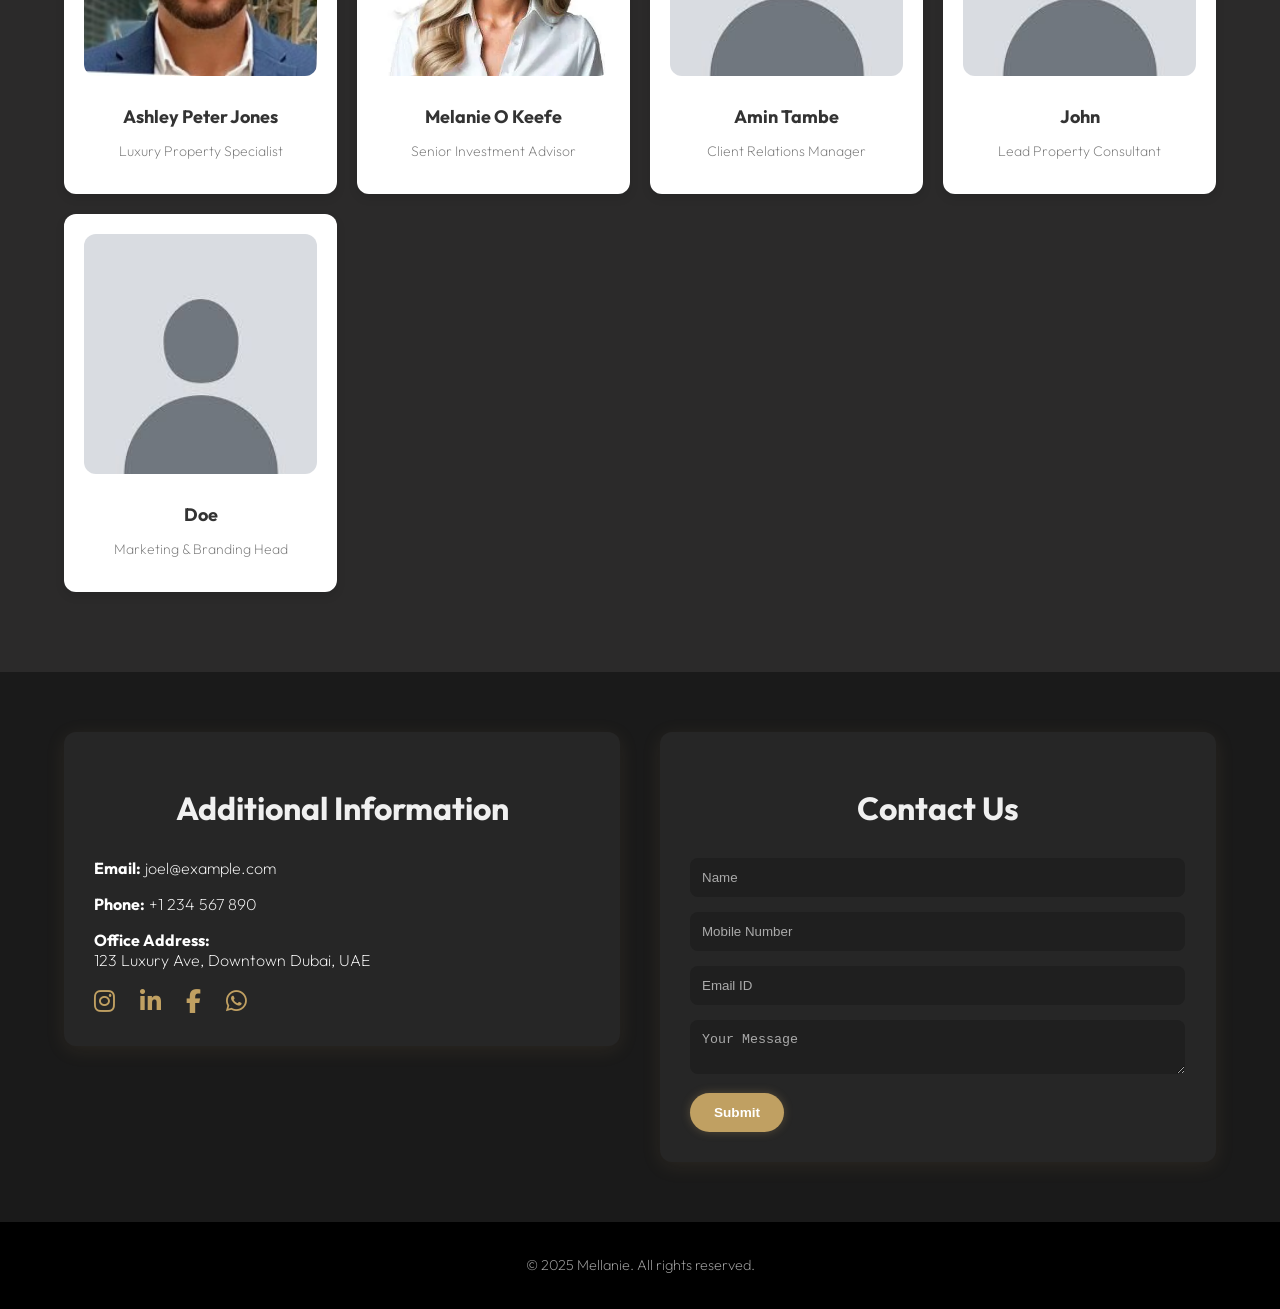
==== commit f8e06f0a: "Updated code for responsive and fixed some issue" ====
--- a/index.html
+++ b/index.html
@@ -19,7 +19,7 @@
     <!-- Left: Logo -->
     <div class="logo">
   <a href="#hero" scroll-to="#hero">
-    <img src="Image/mk logo.png" alt="Logo" class="logo-img" />
+    <img src="Image/mk logo.png" alt="Mellanie Luxury Real Estate Logo" class="logo-img" />
   </a>
 </div>
     <!-- Center: Navigation -->
@@ -39,13 +39,30 @@
     <div class="nav-btn">
       <a href="#contact" class="inquire-btn">Enquire</a>
     </div>
-  </div>
+    <!-- Mobile Menu Button -->
+<button class="mobile-menu-btn" id="mobileMenuBtn">
+  <i class="fas fa-bars"></i>
+</button>
+
+<!-- Mobile Menu -->
+<div class="mobile-menu" id="mobileMenu">
+  <ul>
+    <li><a href="#guides">Guides</a></li>
+    <li><a href="#why-work">Why Work With Us</a></li>
+    <li><a href="#about">About Us</a></li>
+    <li><a href="#team">Our Team</a></li>
+    <li><a href="#contact">Contact</a></li>
+  </ul>
+  <a href="#contact" class="inquire-btn">Enquire</a>
+</div>
+  </div>
+  
 </header>
 
   <!-- Hero Section with Video -->
   <section class="hero" id="hero">
     <div class="video-container">
-      <video autoplay muted loop playsinline>
+      <video autoplay muted loop playsinline preload="auto">
         <source src="Video/Untitled video - Made with Clipchamp (1).mp4" type="video/mp4" alt/>
         Your browser does not support the video tag.
       </video>
@@ -59,10 +76,10 @@
       <div class="container hero-bottom-flex">
         <h2 class="hero-bottom-heading" >Dubai Real Estate <br> Off Market Access <br>Expert Representation</h2>
         <div class="social-icons">
-          <a href="#"><i class="fab fa-instagram"></i></a>
-          <a href="#"><i class="fab fa-linkedin-in"></i></a>
-          <a href="#"><i class="fab fa-facebook-f"></i></a>
-          <a href="#"><i class="fab fa-whatsapp"></i></a>
+          <a href="#" aria-label="Instagram"><i class="fab fa-instagram"></i></a>
+          <a href="#" aria-label="Linkedin"><i class="fab fa-linkedin-in"></i></a>
+          <a href="#" aria-label="Facebook"><i class="fab fa-facebook-f"></i></a>
+          <a href="#" aria-label="Whatsapp"><i class="fab fa-whatsapp"></i></a>
         </div>
       </div>
     </div>
@@ -382,6 +399,31 @@
   });
 </script>
 
-
+<script>
+  // Mobile Menu Toggle
+  const mobileMenuBtn = document.getElementById('mobileMenuBtn');
+  const mobileMenu = document.getElementById('mobileMenu');
+  
+  mobileMenuBtn.addEventListener('click', () => {
+    mobileMenu.classList.toggle('active');
+    if (mobileMenu.classList.contains('active')) {
+      mobileMenuBtn.innerHTML = '<i class="fas fa-times"></i>';
+      document.body.style.overflow = 'hidden';
+    } else {
+      mobileMenuBtn.innerHTML = '<i class="fas fa-bars"></i>';
+      document.body.style.overflow = '';
+    }
+  });
+  
+  // Close menu when clicking a link
+  const mobileLinks = mobileMenu.querySelectorAll('a');
+  mobileLinks.forEach(link => {
+    link.addEventListener('click', () => {
+      mobileMenu.classList.remove('active');
+      mobileMenuBtn.innerHTML = '<i class="fas fa-bars"></i>';
+      document.body.style.overflow = '';
+    });
+  });
+</script>
 </body>
 </html>
--- a/style.css
+++ b/style.css
@@ -4,8 +4,8 @@
 /* Basic Layout */
 body {
   margin: 0;
-  font-family: 'Outfit', thin;
-  font-weight: 200; /* Thin — you can try 100 or 200 */
+  font-family: 'Outfit', sans-serif;
+  font-weight: 200;
   background-color: #111;
   color: #fff;
 }
@@ -109,7 +109,7 @@
 
 .video-container video {
   width: 100%;
-  height: 100%;
+  height: 100vh;
   margin-top: 2%;
   object-fit: cover;
 }
@@ -134,10 +134,13 @@
 
 /* Hero Bottom Overlay */
 .hero-bottom {
+  display: flex;
+  justify-content: space-between;
+  align-items: center;
   position: absolute;
-  bottom: 2rem;
+  bottom: 20px;
   width: 100%;
-  z-index: 2;
+  padding: 0 20px;
 }
 
 .hero-bottom-flex {
@@ -198,11 +201,7 @@
 }
 
 /* Hero Bottom Social Icons on Bottom Right */
-.hero-bottom {
-  position: absolute;
-  bottom: 20px;
-  right: 20px;
-}
+
 
 .social-icons {
   display: flex;
@@ -255,10 +254,10 @@
 }
 
 /* Agent image pinned to bottom left */
-.award-agent img {
-  max-height: 400px; /* adjust max-height as needed */
+.award-agent-image img {
+  max-height: 500px;
   object-fit: contain;
-  margin-bottom: 0; /* ensure no margin below */
+  margin-bottom: 0;
 }
 
 /* Text on right */
@@ -275,7 +274,7 @@
   align-items: flex-end; /* align agent image and text vertically */
   justify-content: space-between;
   position: relative;
-  z-index: 3;
+  z-index: 2;
   padding: 10px 40px; /* adjust padding as needed */
 }
 .award-text h3 {
@@ -305,32 +304,6 @@
   margin: 0 2px;
 }
     
-
-/* Responsive */
-@media (max-width: 768px) {
-  .awards-container {
-    flex-direction: column;
-    justify-content: flex-end;
-    height: auto;
-    padding: 20px;
-  }
-
-  .award-agent-image img {
-    position: relative;
-    left: 0;
-    bottom: 0;
-    max-width: 70%;
-    margin: 0 auto;
-  }
-
-  .award-text {
-    text-align: center;
-    padding-left: 0;
-    margin-top: 20px;
-  }
-}
-
-
 
 /* About Section Flex Layout */
 .about-section {
@@ -705,8 +678,209 @@
 /* Footer */
 .footer {
   background-color: #000;
-  padding: .2rem 0;
+  color: #aaa;
+  padding: 20px 0;
   text-align: center;
-  color: #777;
   font-size: 0.9rem;
+}
+/* Mobile Menu Styles */
+.mobile-menu-btn {
+  display: none;
+  background: none;
+  border: none;
+  color: white;
+  font-size: 24px;
+  cursor: pointer;
+  z-index: 1001;
+}
+
+.mobile-menu {
+  display: none;
+  position: fixed;
+  top: 0;
+  left: 0;
+  width: 100%;
+  height: 100vh;
+  background-color: rgba(0, 0, 0, 0.95);
+  z-index: 1000;
+  flex-direction: column;
+  justify-content: center;
+  align-items: center;
+  opacity: 0;
+  transition: opacity 0.3s ease;
+}
+
+.mobile-menu.active {
+  display: flex;
+  opacity: 1;
+}
+
+.mobile-menu ul {
+  list-style: none;
+  padding: 0;
+  text-align: center;
+}
+
+.mobile-menu ul li {
+  margin: 20px 0;
+}
+
+.mobile-menu ul li a {
+  color: white;
+  text-decoration: none;
+  font-size: 1.5rem;
+  transition: color 0.3s;
+}
+
+.mobile-menu ul li a:hover {
+  color: #C0A062;
+}
+
+.mobile-menu .inquire-btn {
+  margin-top: 30px;
+  padding: 10px 20px;
+}
+
+/* Responsive Hero Section */
+@media (max-width: 768px) {
+  .hero-content h1 {
+    font-size: 2rem;
+  }
+  
+  .hero-content p {
+    font-size: 1rem;
+  }
+  
+  .hero-bottom-flex {
+    flex-direction: column;
+    align-items: flex-start;
+  }
+  
+  .hero-bottom-heading {
+    font-size: 1.8rem;
+    margin-bottom: 20px;
+    line-height: 1.3;
+  }
+  
+  .social-icons {
+    margin-top: 20px;
+  }
+  
+  .social-icons a {
+    font-size: 1.5rem;
+  }
+}
+
+/* Responsive Awards Section */
+@media (min-width: 768px) {
+  /* Desktop styles if needed */
+  .awards-container {
+    flex-direction: row;
+    justify-content: space-between;
+    align-items: center;
+  }
+  .award-agent-image img{
+    order: 2;
+  }
+  .award-text {
+    order: 1;
+    text-align: center;
+  }
+}
+  
+  /* .award-text h3 {
+    font-size: 2rem;
+  }
+  
+  .star-icon {
+    width: 25px;
+  }
+  
+  .award-background img {
+    height: auto;
+    min-height: 500px;
+    object-position: center;
+  } */
+
+
+/* Responsive Header */
+@media (max-width: 992px) {
+  .nav-center {
+    display: none;
+  }
+  
+  .nav-btn {
+    display: none;
+  }
+  
+  .mobile-menu-btn {
+    display: block;
+  }
+  
+  .header-flex {
+    justify-content: space-between;
+  }
+}
+
+/* Responsive Team Section */
+@media (max-width: 768px) {
+  .team-grid {
+    grid-template-columns: repeat(2, 1fr);
+  }
+}
+
+@media (max-width: 480px) {
+  .team-grid {
+    grid-template-columns: 1fr;
+  }
+}
+
+/* Responsive About Section */
+@media (max-width: 768px) {
+  .about-container {
+    flex-direction: column;
+  }
+  
+  .about-text, 
+  .about-image {
+    flex: 1 1 100%;
+  }
+  
+  .about-image img {
+    width: 100%;
+    height: auto;
+  }
+}
+
+/* Responsive Contact Section */
+@media (max-width: 768px) {
+  .contact-us-container {
+    flex-direction: column;
+  }
+  
+  .contact-info,
+  .contact-form {
+    width: auto;
+    margin-bottom: 30px;
+  }
+}
+
+/* Responsive Guides Section */
+@media (max-width: 768px) {
+  .guides-grid {
+    grid-template-columns: repeat(2, 1fr);
+  }
+}
+
+@media (max-width: 480px) {
+  .guides-grid {
+    grid-template-columns: 1fr;
+  }
+}
+
+/* Responsive Accordion */
+@media (max-width: 768px) {
+  .accordion-grid {
+    grid-template-columns: 1fr;
+  }
 }
